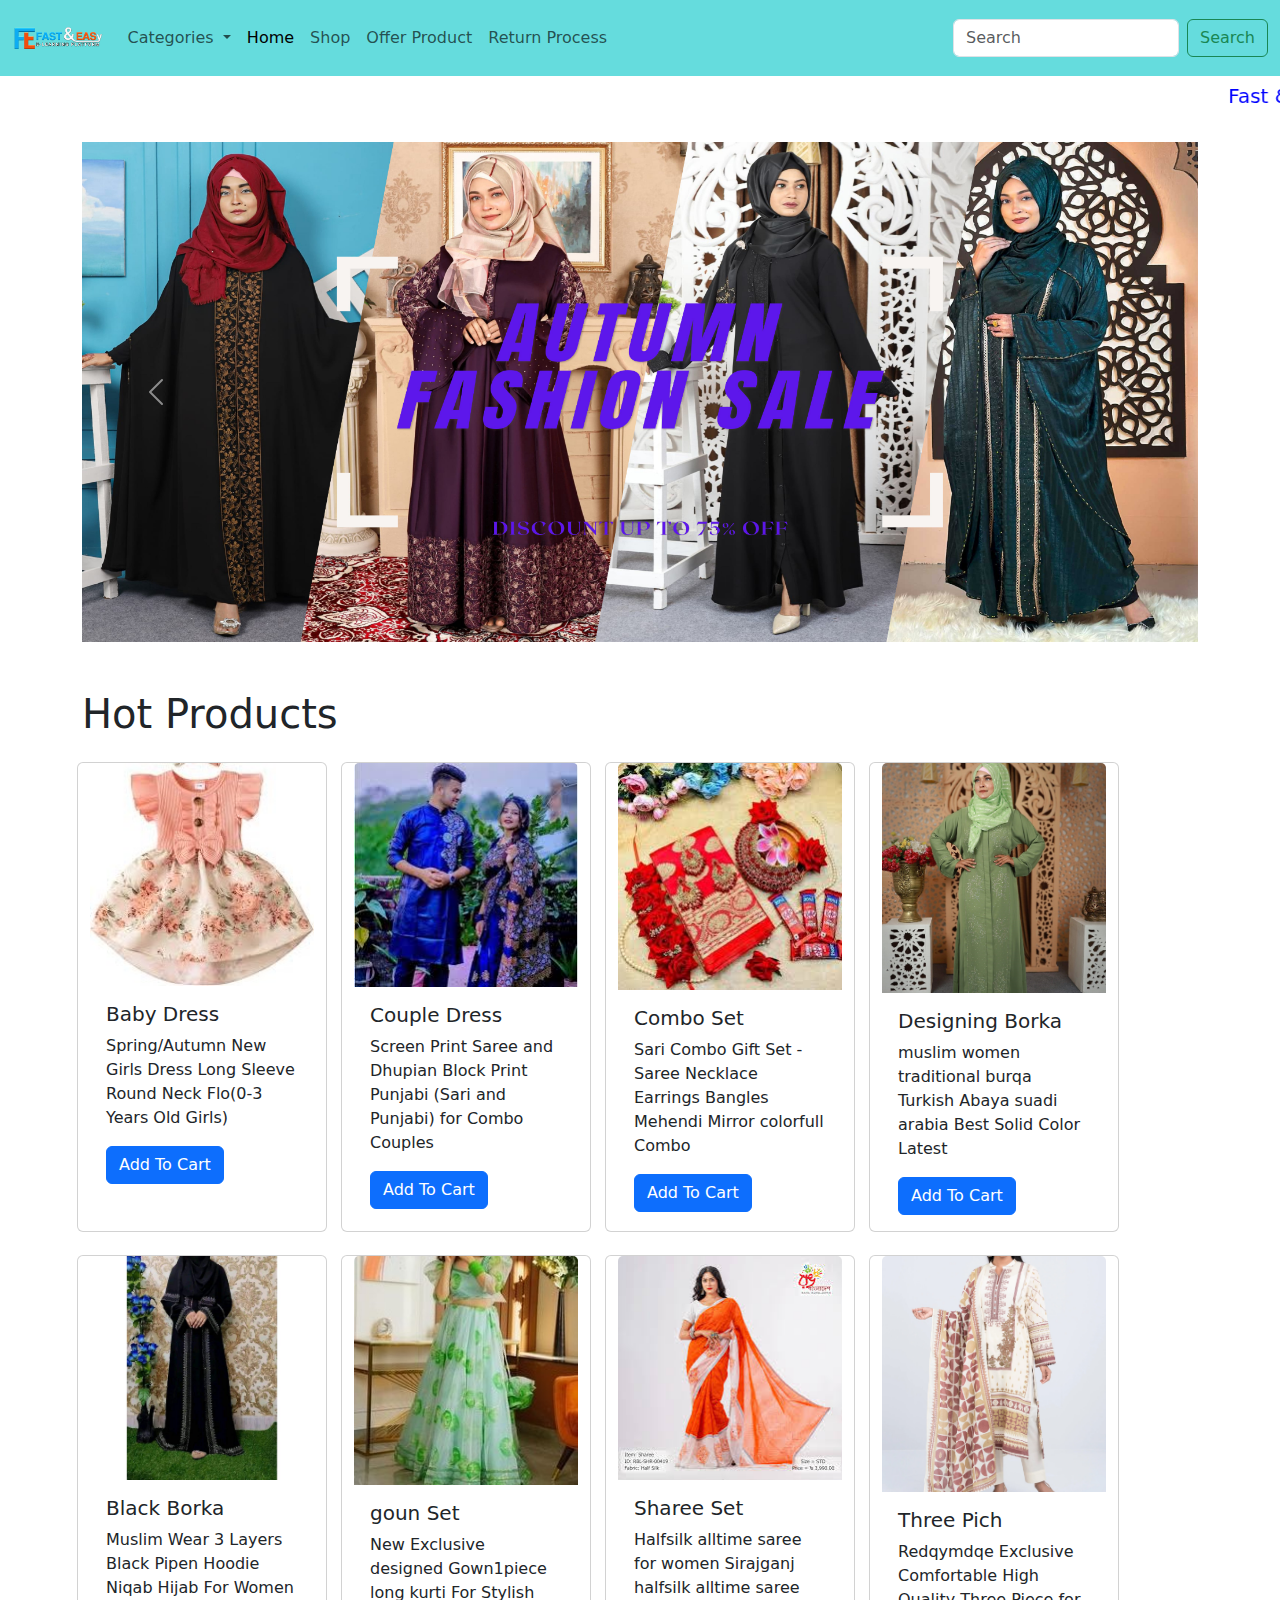
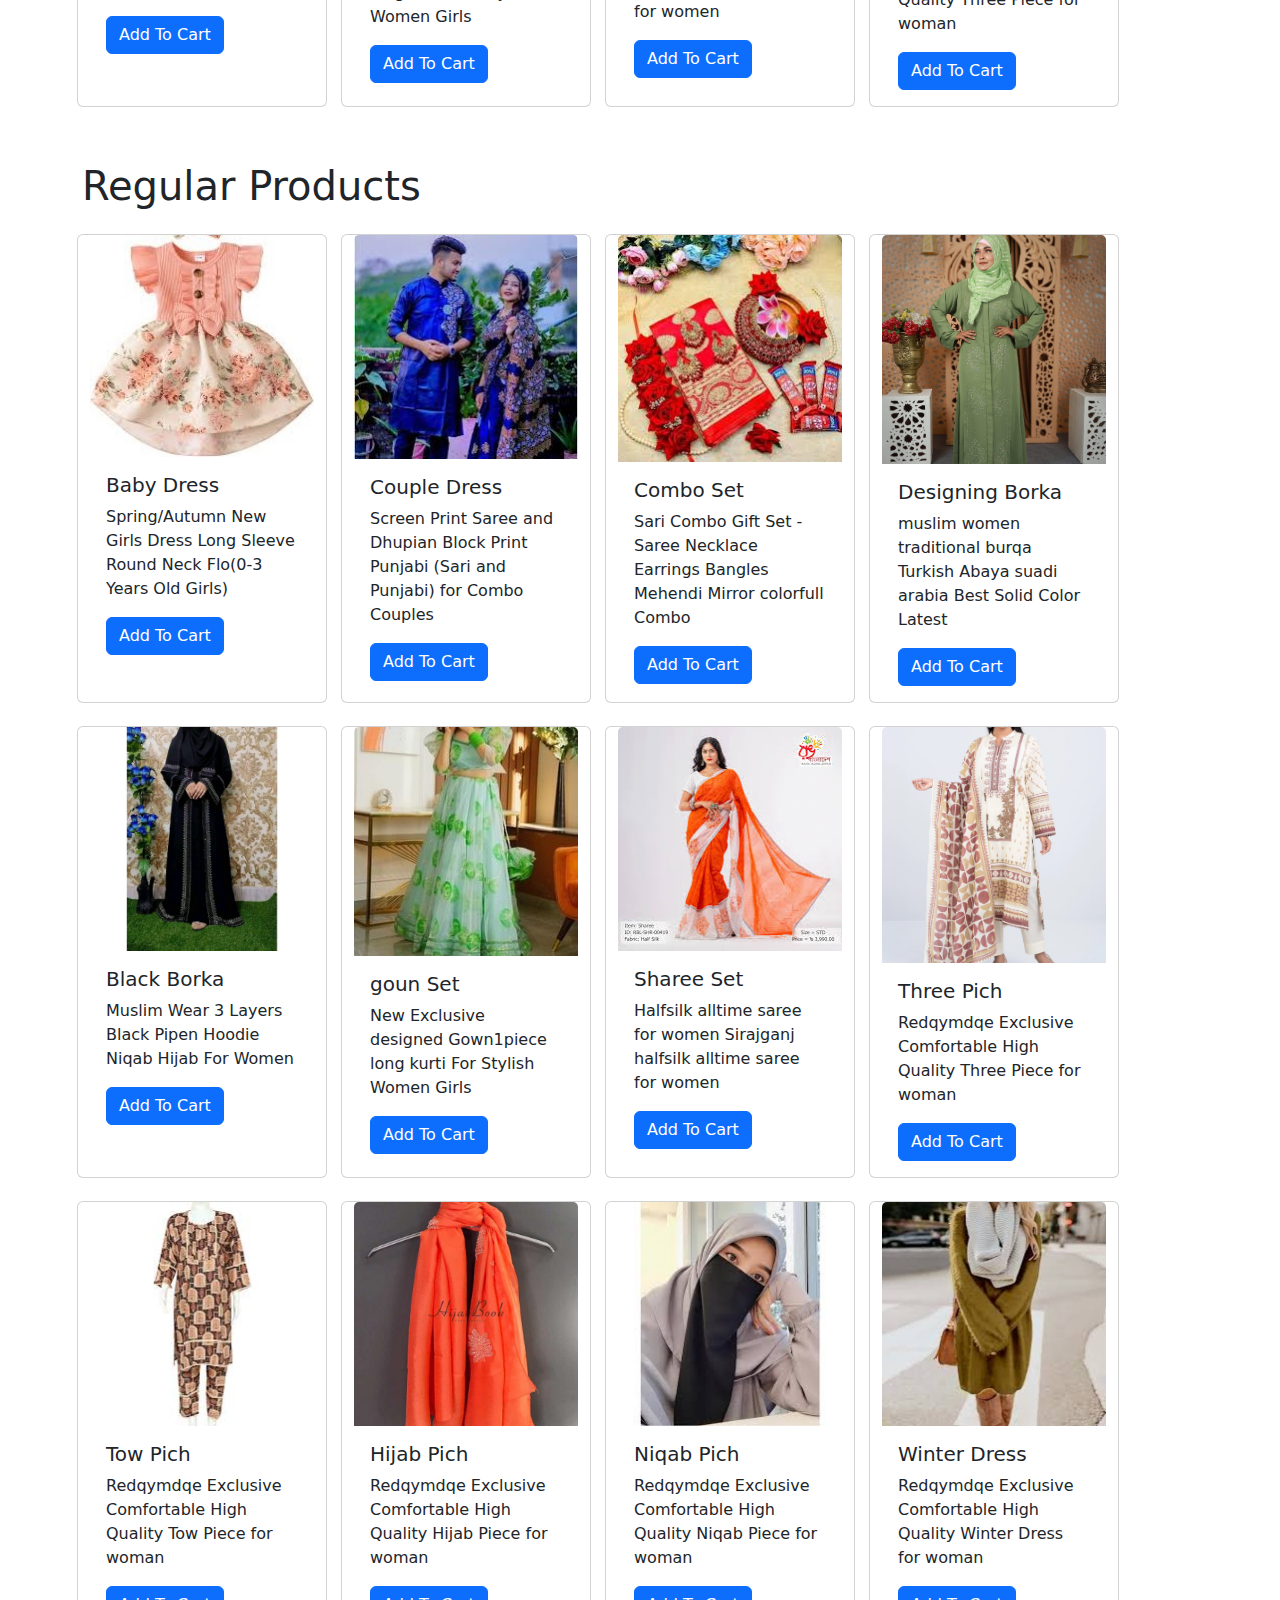
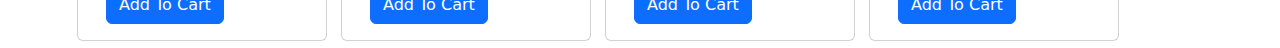
==== index.html @ 3e5b6002 "E-Learning" ====
<!DOCTYPE html>
<html lang="en">
<head>
    <meta charset="UTF-8">
    <meta name="viewport" content="width=device-width, initial-scale=1.0">
    <title>fasteasy-Shop BD</title>
    <link rel="stylesheet" href="style.css">
    <link rel="shortcut icon" href="Img/Logo.png" type="image/x-icon">
    <link href="https://cdn.jsdelivr.net/npm/bootstrap@5.3.3/dist/css/bootstrap.min.css" rel="stylesheet" integrity="sha384-QWTKZyjpPEjISv5WaRU9OFeRpok6YctnYmDr5pNlyT2bRjXh0JMhjY6hW+ALEwIH" crossorigin="anonymous">
    <link rel="stylesheet" href="https://cdnjs.cloudflare.com/ajax/libs/font-awesome/6.7.1/css/all.min.css" integrity="sha512-5Hs3dF2AEPkpNAR7UiOHba+lRSJNeM2ECkwxUIxC1Q/FLycGTbNapWXB4tP889k5T5Ju8fs4b1P5z/iB4nMfSQ==" crossorigin="anonymous" referrerpolicy="no-referrer" />
</head>
<body>
    <nav class="navbar navbar-expand-lg Custom-Bg">
        <div class="container-fluid">
          <a class="navbar-brand" href="index.html"><img src="Img/Logo.png" height="50px" alt=""></a>
          <button class="navbar-toggler" type="button" data-bs-toggle="collapse" data-bs-target="#navbarSupportedContent" aria-controls="navbarSupportedContent" aria-expanded="false" aria-label="Toggle navigation">
            <span class="navbar-toggler-icon"></span>
          </button>
          <div class="collapse navbar-collapse" id="navbarSupportedContent">
            <ul class="navbar-nav me-auto mb-2 mb-lg-0">
                <li class="nav-item dropdown">
                    <a class="nav-link dropdown-toggle" href="#" role="button" data-bs-toggle="dropdown" aria-expanded="false">
                      Categories
                    </a>
                    <ul class="dropdown-menu">
                      <li><a class="dropdown-item" href="burqa.html">Burqa</a></li>
                      <li><a class="dropdown-item" href="#">Three Pich</a></li>
                      <li><a class="dropdown-item" href="#">Goun</a></li>
                      <li><a class="dropdown-item" href="#">Tow Pich</a></li>
                      <li><a class="dropdown-item" href="#">Sharee</a></li>
                      <li><a class="dropdown-item" href="#">Baby Dress</a></li>
                      <li><a class="dropdown-item" href="#">Couple Dress</a></li>
                      <li><a class="dropdown-item" href="#">Combo Set</a></li>
                      <li><a class="dropdown-item" href="#">Lehenga</a></li>
                      <li><a class="dropdown-item" href="#">Hijab & Nikab</a></li>
                      <li><a class="dropdown-item" href="#">Winter Dress</a></li>
                      <!-- <li><hr class="dropdown-divider"></li> -->
                    </ul>
                  </li>
              <li class="nav-item">
                <a class="nav-link active" aria-current="page" href="#">Home</a>
              </li>
              <li class="nav-item">
                <a class="nav-link" href="#">Shop</a>
              </li>
              <li class="nav-item">
                <a class="nav-link" href="#">Offer Product</a>
              </li>
              <li class="nav-item">
                <a class="nav-link" href="#">Return Process</a>
              </li>
            </ul>
            <form class="d-flex" role="search">
              <input class="form-control me-2" type="search" placeholder="Search" aria-label="Search">
              <button class="btn btn-outline-success" type="submit">Search</button>
            </form>
          </div>
        </div>
      </nav>
      <marquee behavior="" direction="" style="font-size: 20px; padding-top: 5px; color: blue;">Fast & Easy E-Learning Online Shop Bd</marquee>
      <div id="carouselExampleAutoplaying" class="carousel slide container mt-4"  data-bs-ride="carousel">
        <div class="carousel-inner">
          <div class="carousel-item active">
            <img src="Img/dp-1.jpg" class="d-block w-100" height="500px" alt="...">
          </div>
          <div class="carousel-item">
            <img src="Img/dp-2.jpg" class="d-block w-100" height="500px" alt="...">
          </div>
          <div class="carousel-item">
            <img src="Img/dp-3.jpg" class="d-block w-100" height="500px" alt="...">
          </div>
          <div class="carousel-item">
            <img src="Img/dp-4.jpg" class="d-block w-100" height="500px" alt="...">
          </div>
          <div class="carousel-item">
            <img src="Img/dp-5.jpg" class="d-block w-100" height="500px" alt="...">
          </div>
        </div>
        <button class="carousel-control-prev" type="button" data-bs-target="#carouselExampleAutoplaying" data-bs-slide="prev">
          <span class="carousel-control-prev-icon" aria-hidden="true"></span>
          <span class="visually-hidden">Previous</span>
        </button>
        <button class="carousel-control-next" type="button" data-bs-target="#carouselExampleAutoplaying" data-bs-slide="next">
          <span class="carousel-control-next-icon" aria-hidden="true"></span>
          <span class="visually-hidden">Next</span>
        </button>
      </div>
      <section class="mt-5 container">
        <h1>Hot Products</h1>
      <div class="row">
      <div class="card gap mt-3" style="width: 250px;">
        <img src="Img/baby dress/1.jpg" class="card-img-top" alt="...">
        <div class="card-body">
          <h5 class="card-title">Baby Dress</h5>
          <p class="card-text">Spring/Autumn New Girls Dress Long Sleeve Round Neck Flo(0-3 Years Old Girls)
          </p>
          <a href="#" class="btn btn-primary">Add To Cart</a>
        </div>
      </div>
      <div class="card gap mt-3" style="width: 250px;">
        <img src="Img/copule dress/download (1).jfif" class="card-img-top" alt="...">
        <div class="card-body">
          <h5 class="card-title">Couple Dress</h5>
          <p class="card-text">Screen Print Saree and Dhupian Block Print Punjabi (Sari and Punjabi) for Combo Couples</p>
          <a href="#" class="btn btn-primary">Add To Cart</a>
        </div>
      </div>
      <div class="card gap mt-3" style="width: 250px;">
        <img src="Img/combo set/download (1).jfif" class="card-img-top" alt="...">
        <div class="card-body">
          <h5 class="card-title">Combo Set</h5>
          <p class="card-text">Sari Combo Gift Set - Saree Necklace Earrings Bangles Mehendi Mirror colorfull Combo</p>
          <a href="#" class="btn btn-primary">Add To Cart</a>
        </div>
      </div>
      <div class="card gap mt-3" style="width: 250px;">
        <img src="Img/coloring borka/5.jpg" class="card-img-top" alt="...">
        <div class="card-body">
          <h5 class="card-title">Designing Borka</h5>
          <p class="card-text">muslim women traditional burqa Turkish Abaya suadi arabia Best Solid Color Latest</p>
          <a href="#" class="btn btn-primary">Add To Cart</a>
        </div>
      </div>
      <div class="card gap mt-3" style="width: 250px;">
        <img src="Img/kalo borka/1.webp" class="card-img-top" alt="...">
        <div class="card-body">
          <h5 class="card-title">Black Borka</h5>
          <p class="card-text">Muslim Wear 3 Layers Black Pipen Hoodie Niqab Hijab For Women</p>
          <a href="#" class="btn btn-primary">Add To Cart</a>
        </div>
      </div>
      <div class="card gap mt-3" style="width: 250px;">
        <img src="Img/goun/1.jpg" class="card-img-top" alt="...">
        <div class="card-body">
          <h5 class="card-title">goun Set</h5>
          <p class="card-text">New Exclusive designed Gown1piece long kurti For Stylish Women Girls</p>
          <a href="#" class="btn btn-primary">Add To Cart</a>
        </div>
      </div>
      <div class="card gap mt-3" style="width: 250px;">
        <img src="Img/sari/download (1).jfif" class="card-img-top" alt="...">
        <div class="card-body">
          <h5 class="card-title">Sharee Set</h5>
          <p class="card-text">Halfsilk alltime saree for women Sirajganj halfsilk alltime saree for women</p>
          <a href="#" class="btn btn-primary">Add To Cart</a>
        </div>
      </div>
      <div class="card gap mt-3" style="width: 250px;">
        <img src="Img/tree pic/1.jpg" class="card-img-top" alt="...">
        <div class="card-body">
          <h5 class="card-title">Three Pich</h5>
          <p class="card-text">Redqymdqe Exclusive Comfortable High Quality Three Piece for woman</p>
          <a href="#" class="btn btn-primary">Add To Cart</a>
        </div>
      </div>
    </div>
  </section>
      <section class="mt-5 container">
        <h1>Regular Products</h1>
      <div class="row">
      <div class="card gap mt-3" style="width: 250px;">
        <img src="Img/baby dress/1.jpg" class="card-img-top" alt="...">
        <div class="card-body">
          <h5 class="card-title">Baby Dress</h5>
          <p class="card-text">Spring/Autumn New Girls Dress Long Sleeve Round Neck Flo(0-3 Years Old Girls)
          </p>
          <a href="#" class="btn btn-primary">Add To Cart</a>
        </div>
      </div>
      <div class="card gap mt-3" style="width: 250px;">
        <img src="Img/copule dress/download (1).jfif" class="card-img-top" alt="...">
        <div class="card-body">
          <h5 class="card-title">Couple Dress</h5>
          <p class="card-text">Screen Print Saree and Dhupian Block Print Punjabi (Sari and Punjabi) for Combo Couples</p>
          <a href="#" class="btn btn-primary">Add To Cart</a>
        </div>
      </div>
      <div class="card gap mt-3" style="width: 250px;">
        <img src="Img/combo set/download (1).jfif" class="card-img-top" alt="...">
        <div class="card-body">
          <h5 class="card-title">Combo Set</h5>
          <p class="card-text">Sari Combo Gift Set - Saree Necklace Earrings Bangles Mehendi Mirror colorfull Combo</p>
          <a href="#" class="btn btn-primary">Add To Cart</a>
        </div>
      </div>
      <div class="card gap mt-3" style="width: 250px;">
        <img src="Img/coloring borka/5.jpg" class="card-img-top" alt="...">
        <div class="card-body">
          <h5 class="card-title">Designing Borka</h5>
          <p class="card-text">muslim women traditional burqa Turkish Abaya suadi arabia Best Solid Color Latest</p>
          <a href="#" class="btn btn-primary">Add To Cart</a>
        </div>
      </div>
      <div class="card gap mt-3" style="width: 250px;">
        <img src="Img/kalo borka/1.webp" class="card-img-top" alt="...">
        <div class="card-body">
          <h5 class="card-title">Black Borka</h5>
          <p class="card-text">Muslim Wear 3 Layers Black Pipen Hoodie Niqab Hijab For Women</p>
          <a href="#" class="btn btn-primary">Add To Cart</a>
        </div>
      </div>
      <div class="card gap mt-3" style="width: 250px;">
        <img src="Img/goun/1.jpg" class="card-img-top" alt="...">
        <div class="card-body">
          <h5 class="card-title">goun Set</h5>
          <p class="card-text">New Exclusive designed Gown1piece long kurti For Stylish Women Girls</p>
          <a href="#" class="btn btn-primary">Add To Cart</a>
        </div>
      </div>
      <div class="card gap mt-3" style="width: 250px;">
        <img src="Img/sari/download (1).jfif" class="card-img-top" alt="...">
        <div class="card-body">
          <h5 class="card-title">Sharee Set</h5>
          <p class="card-text">Halfsilk alltime saree for women Sirajganj halfsilk alltime saree for women</p>
          <a href="#" class="btn btn-primary">Add To Cart</a>
        </div>
      </div>
      <div class="card gap mt-3" style="width: 250px;">
        <img src="Img/tree pic/1.jpg" class="card-img-top" alt="...">
        <div class="card-body">
          <h5 class="card-title">Three Pich</h5>
          <p class="card-text">Redqymdqe Exclusive Comfortable High Quality Three Piece for woman</p>
          <a href="#" class="btn btn-primary">Add To Cart</a>
        </div>
      </div>
      <div class="card gap mt-3" style="width: 250px;">
        <img src="Img/two pic/download (1).jfif" class="card-img-top" alt="...">
        <div class="card-body">
          <h5 class="card-title">Tow Pich</h5>
          <p class="card-text">Redqymdqe Exclusive Comfortable High Quality Tow Piece for woman</p>
          <a href="#" class="btn btn-primary">Add To Cart</a>
        </div>
      </div>
      <div class="card gap mt-3" style="width: 250px;">
        <img src="Img/hijab/129957629_3639419239452115_5658399995930152776_o-600x600.jpg" class="card-img-top" alt="...">
        <div class="card-body">
          <h5 class="card-title">Hijab Pich</h5>
          <p class="card-text">Redqymdqe Exclusive Comfortable High Quality Hijab Piece for woman</p>
          <a href="#" class="btn btn-primary">Add To Cart</a>
        </div>
      </div>
      <div class="card gap mt-3" style="width: 250px;">
        <img src="Img/niqau/images (10).jfif" class="card-img-top" alt="...">
        <div class="card-body">
          <h5 class="card-title">Niqab Pich</h5>
          <p class="card-text">Redqymdqe Exclusive Comfortable High Quality Niqab Piece for woman</p>
          <a href="#" class="btn btn-primary">Add To Cart</a>
        </div>
      </div>
      <div class="card gap mt-3" style="width: 250px;">
        <img src="Img/wintar dress/images (3).jfif" class="card-img-top" alt="...">
        <div class="card-body">
          <h5 class="card-title">Winter Dress</h5>
          <p class="card-text">Redqymdqe Exclusive Comfortable High Quality Winter Dress for woman</p>
          <a href="#" class="btn btn-primary">Add To Cart</a>
        </div>
      </div>
    </div>
  </section>
    <script src="https://cdn.jsdelivr.net/npm/bootstrap@5.3.3/dist/js/bootstrap.bundle.min.js" integrity="sha384-YvpcrYf0tY3lHB60NNkmXc5s9fDVZLESaAA55NDzOxhy9GkcIdslK1eN7N6jIeHz" crossorigin="anonymous"></script>
</body>
</html>
---- style.css ----
* {
    margin: 0;
    padding: 0;
    box-sizing: border-box;
}
.Custom-Bg {
    background-color: #65dcdd;
}
.gap {
    margin: 7px;
}
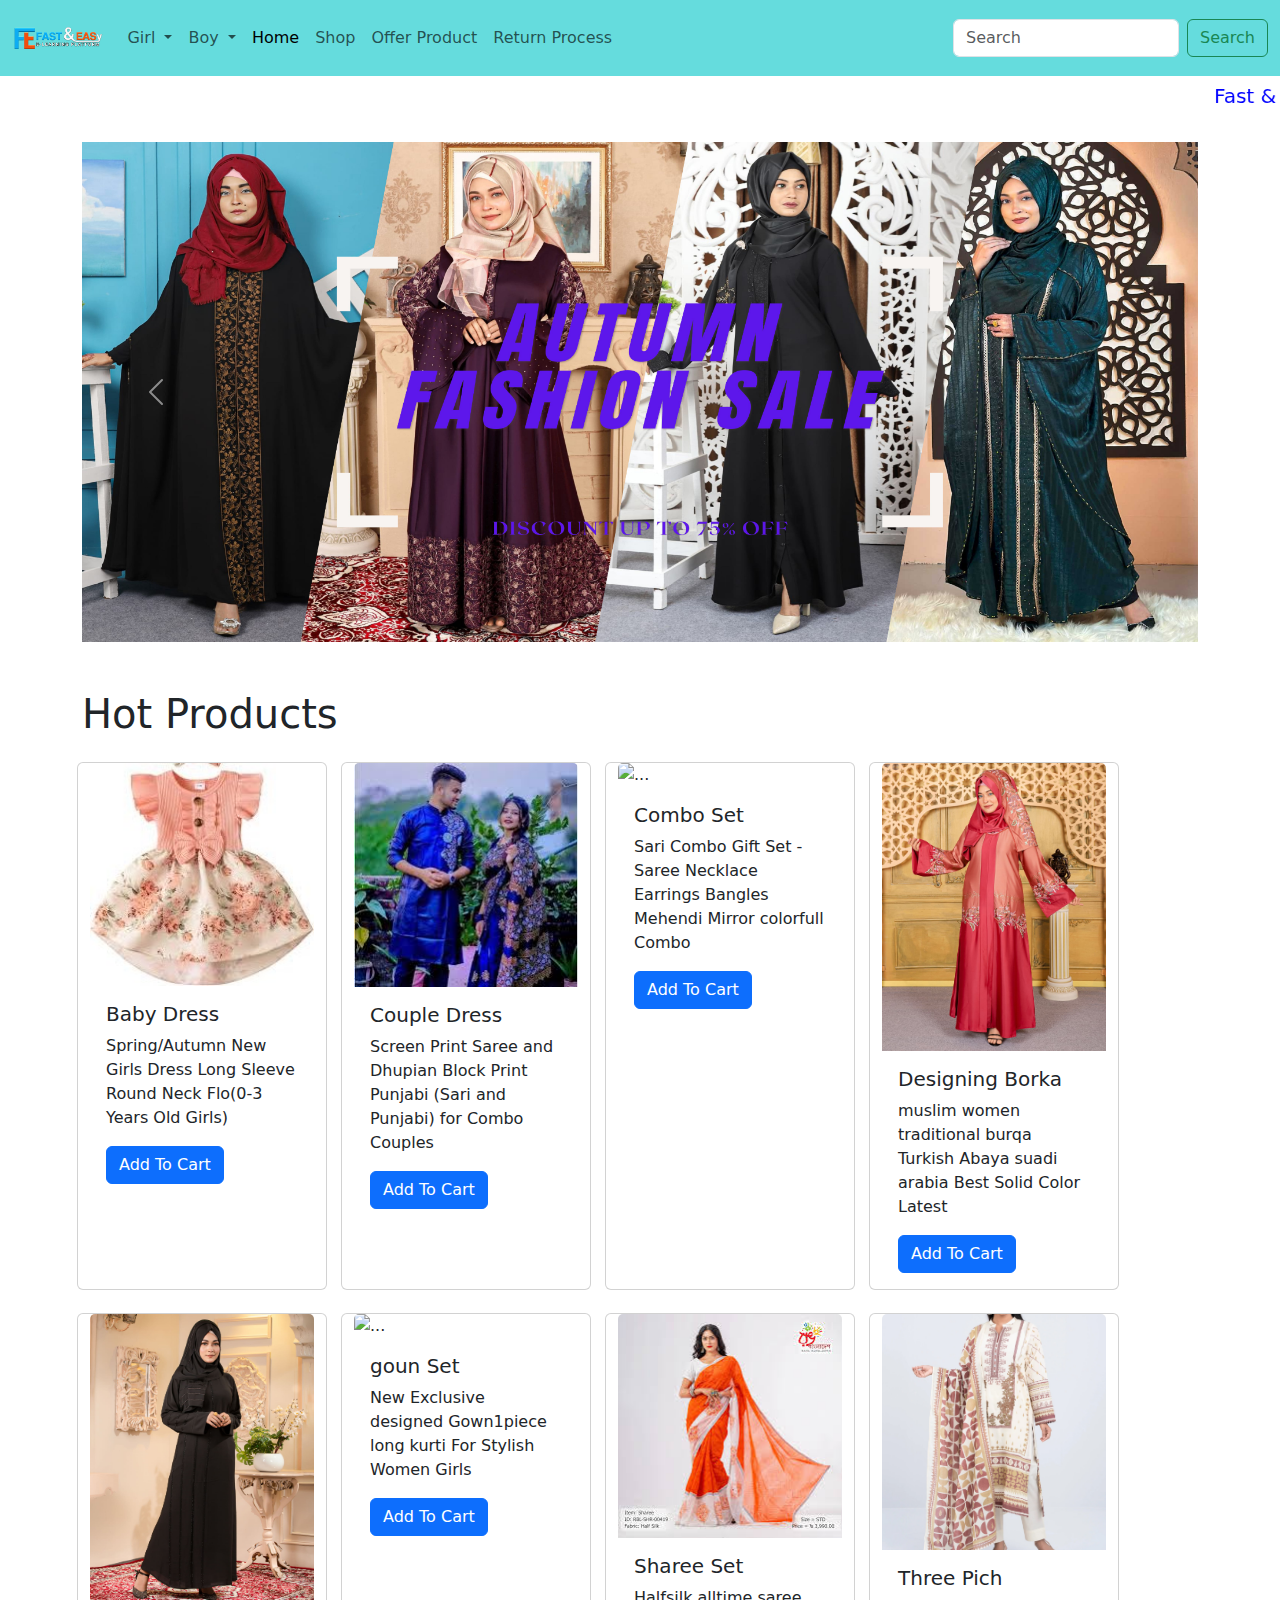
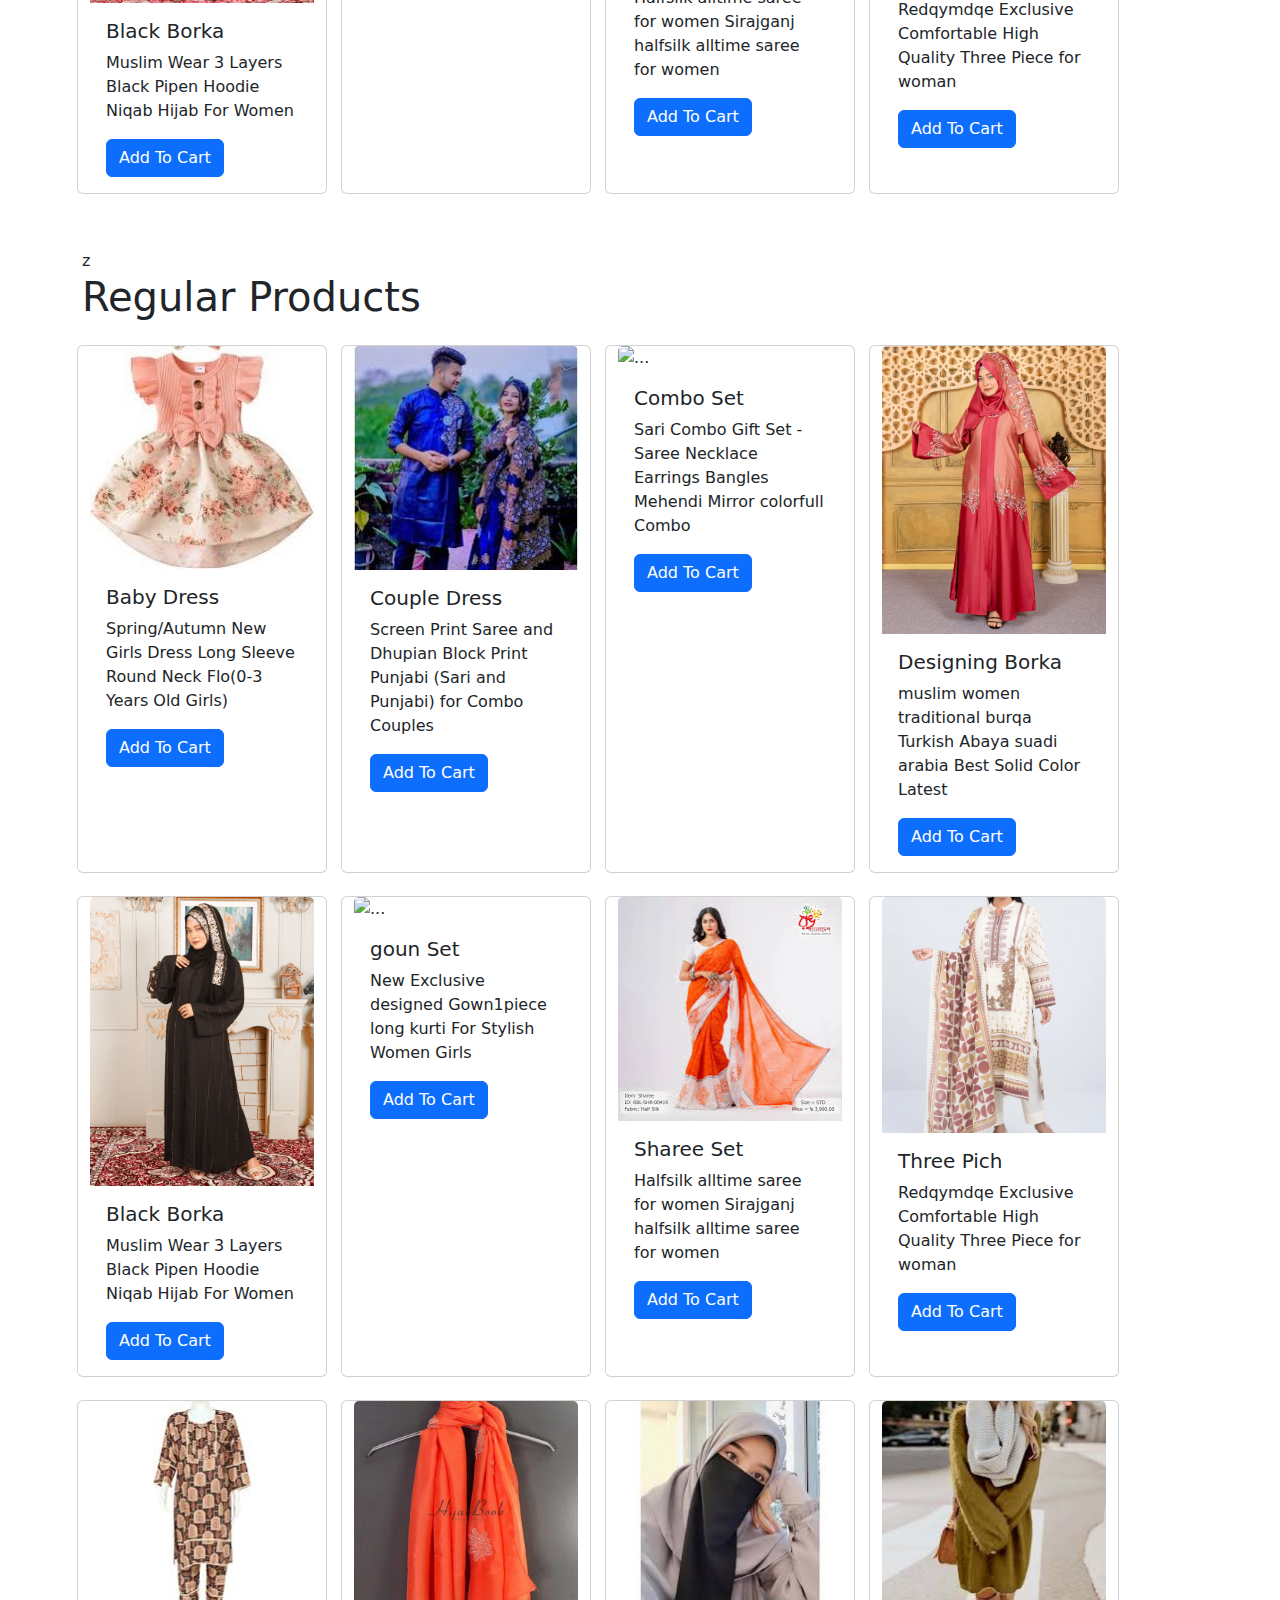
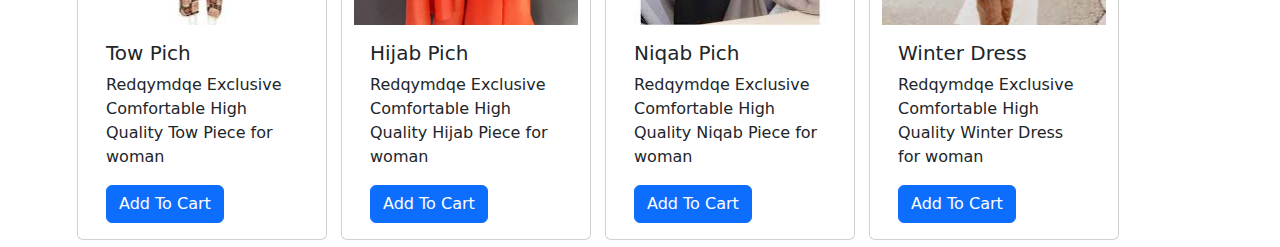
==== commit 4af873f8: "E-Commerce" ====
--- a/index.html
+++ b/index.html
@@ -20,12 +20,12 @@
             <ul class="navbar-nav me-auto mb-2 mb-lg-0">
                 <li class="nav-item dropdown">
                     <a class="nav-link dropdown-toggle" href="#" role="button" data-bs-toggle="dropdown" aria-expanded="false">
-                      Categories
+                      Girl
                     </a>
                     <ul class="dropdown-menu">
                       <li><a class="dropdown-item" href="burqa.html">Burqa</a></li>
-                      <li><a class="dropdown-item" href="#">Three Pich</a></li>
-                      <li><a class="dropdown-item" href="#">Goun</a></li>
+                      <li><a class="dropdown-item" href="three.html">Three Pich</a></li>
+                      <li><a class="dropdown-item" href="gown.html">Goun</a></li>
                       <li><a class="dropdown-item" href="#">Tow Pich</a></li>
                       <li><a class="dropdown-item" href="#">Sharee</a></li>
                       <li><a class="dropdown-item" href="#">Baby Dress</a></li>
@@ -37,6 +37,22 @@
                       <!-- <li><hr class="dropdown-divider"></li> -->
                     </ul>
                   </li>
+                <li class="nav-item dropdown">
+                    <a class="nav-link dropdown-toggle" href="#" role="button" data-bs-toggle="dropdown" aria-expanded="false">
+                      Boy
+                    </a>
+                    <ul class="dropdown-menu">
+                      <li><a class="dropdown-item" href="#">Shirt</a></li>
+                      <li><a class="dropdown-item" href="#">T-Shirt</a></li>
+                      <li><a class="dropdown-item" href="#">Pent</a></li>
+                      <li><a class="dropdown-item" href="#">Payjama & Panjabi</a></li>
+                      <li><a class="dropdown-item" href="#">Lungi</a></li>
+                      <li><a class="dropdown-item" href="#">Baby Dress</a></li>
+                      <li><a class="dropdown-item" href="#">Combo Set</a></li>
+                      <li><a class="dropdown-item" href="#">Winter Dress</a></li>
+                      <!-- <li><hr class="dropdown-divider"></li> -->
+                    </ul>
+                  </li>
               <li class="nav-item">
                 <a class="nav-link active" aria-current="page" href="#">Home</a>
               </li>
@@ -122,7 +138,7 @@
         </div>
       </div>
       <div class="card gap mt-3" style="width: 250px;">
-        <img src="Img/kalo borka/1.webp" class="card-img-top" alt="...">
+        <img src="Img/black Burqa/1.jpg" class="card-img-top" alt="...">
         <div class="card-body">
           <h5 class="card-title">Black Borka</h5>
           <p class="card-text">Muslim Wear 3 Layers Black Pipen Hoodie Niqab Hijab For Women</p>
@@ -155,7 +171,7 @@
       </div>
     </div>
   </section>
-      <section class="mt-5 container">
+      <section class="mt-5 container">          z
         <h1>Regular Products</h1>
       <div class="row">
       <div class="card gap mt-3" style="width: 250px;">
@@ -192,7 +208,7 @@
         </div>
       </div>
       <div class="card gap mt-3" style="width: 250px;">
-        <img src="Img/kalo borka/1.webp" class="card-img-top" alt="...">
+        <img src="Img/black Burqa/2.jpg" class="card-img-top" alt="...">
         <div class="card-body">
           <h5 class="card-title">Black Borka</h5>
           <p class="card-text">Muslim Wear 3 Layers Black Pipen Hoodie Niqab Hijab For Women</p>
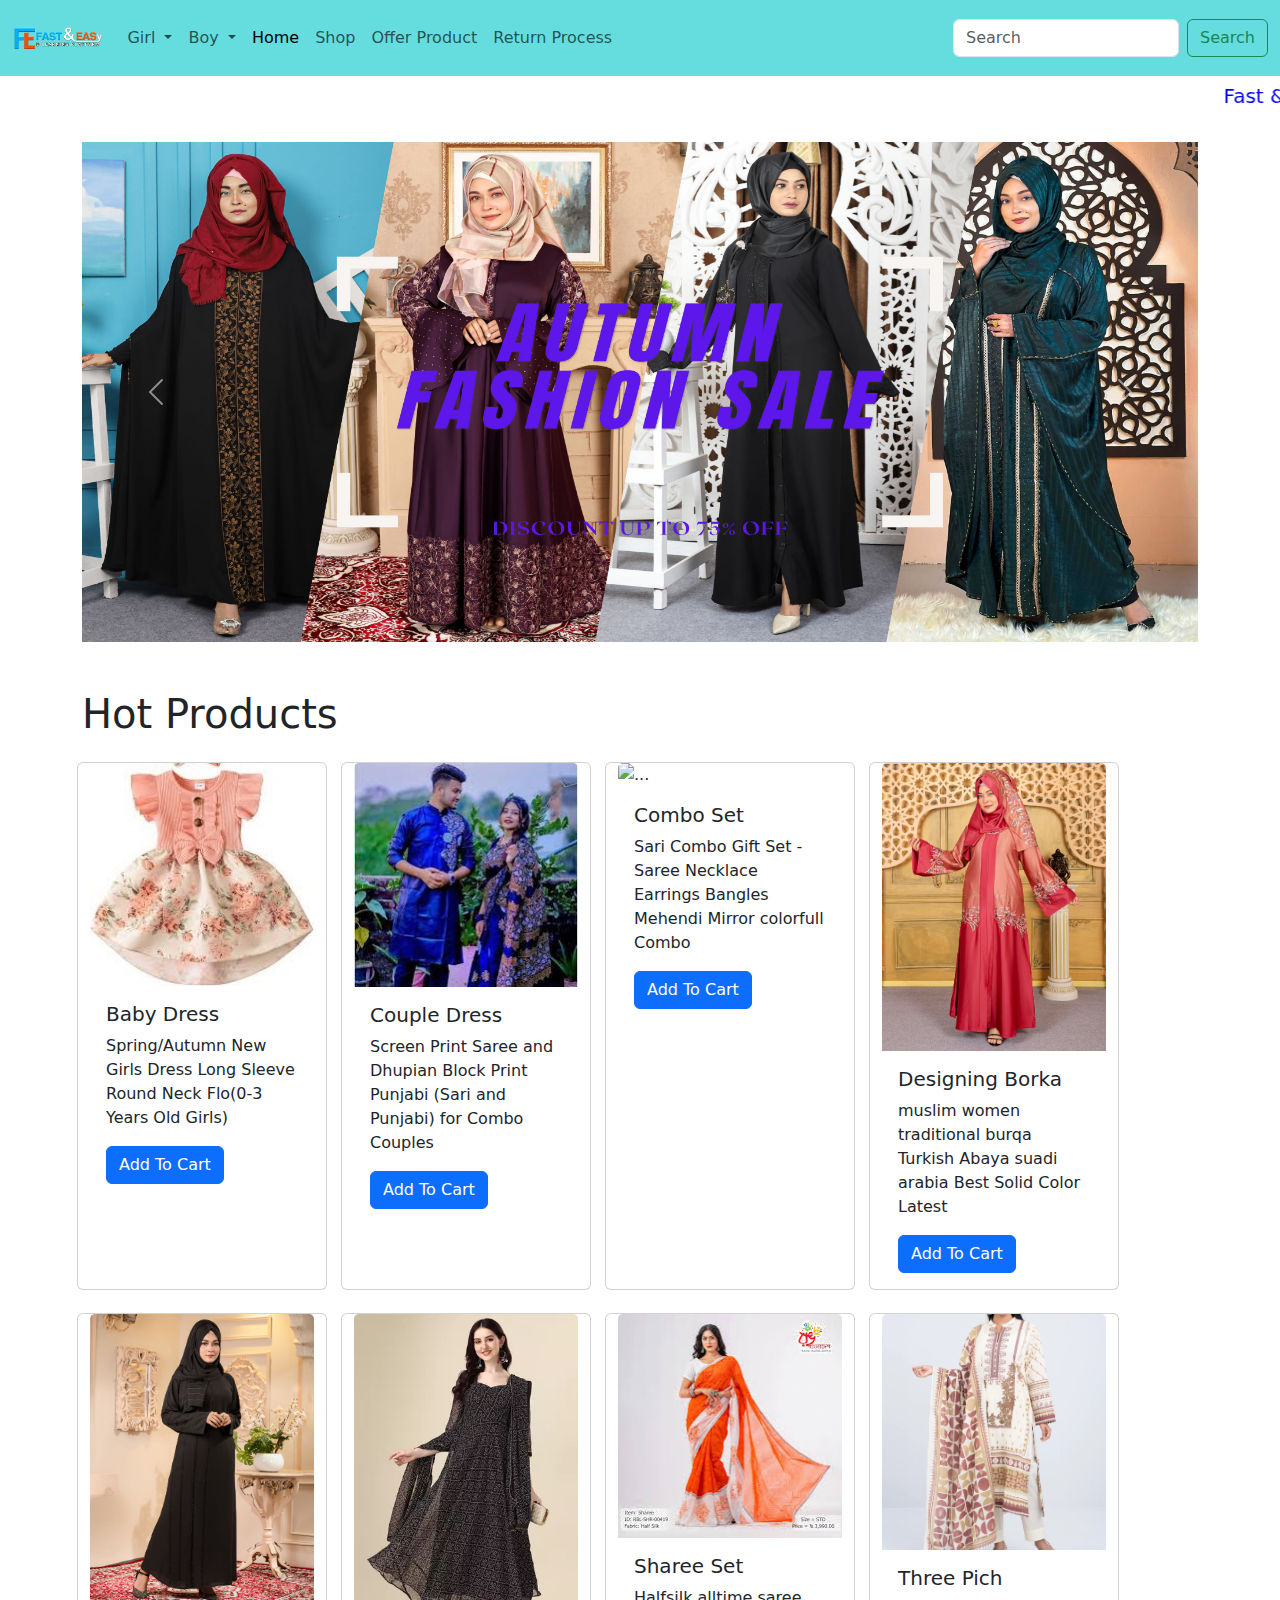
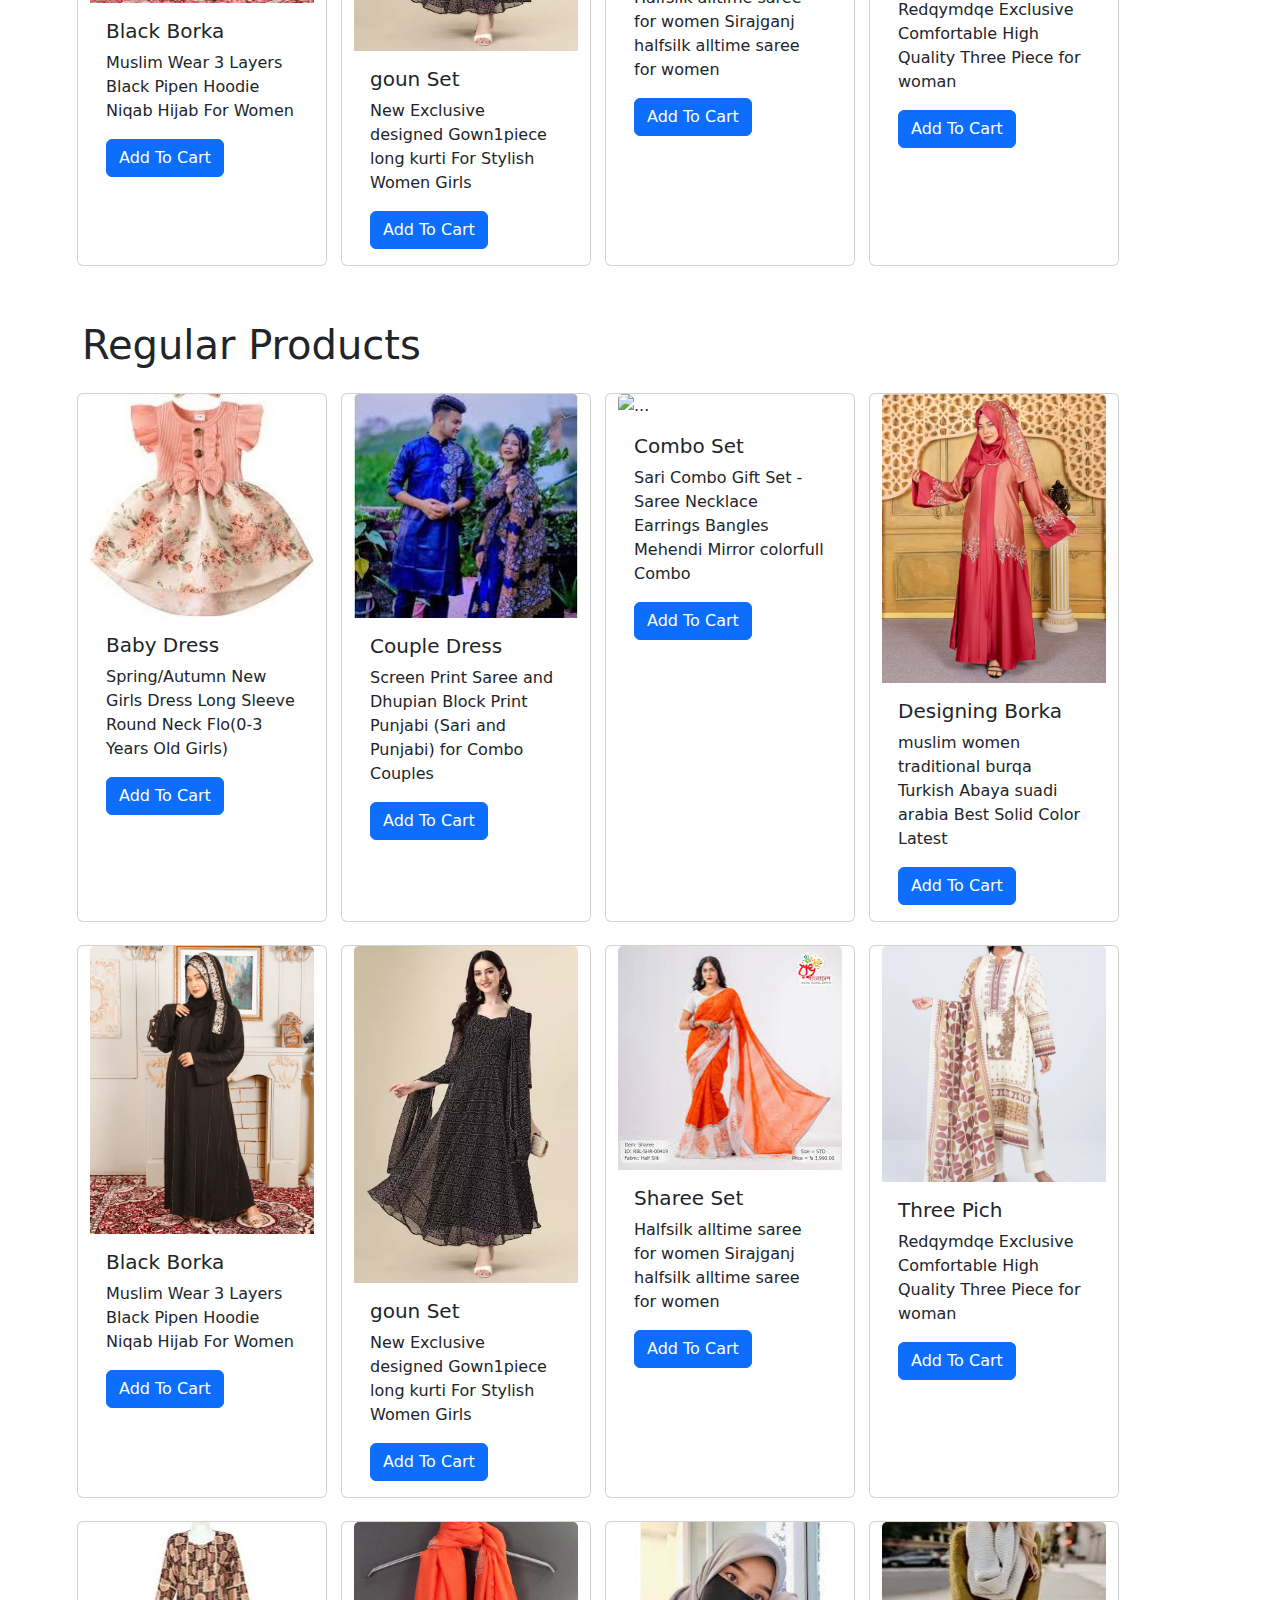
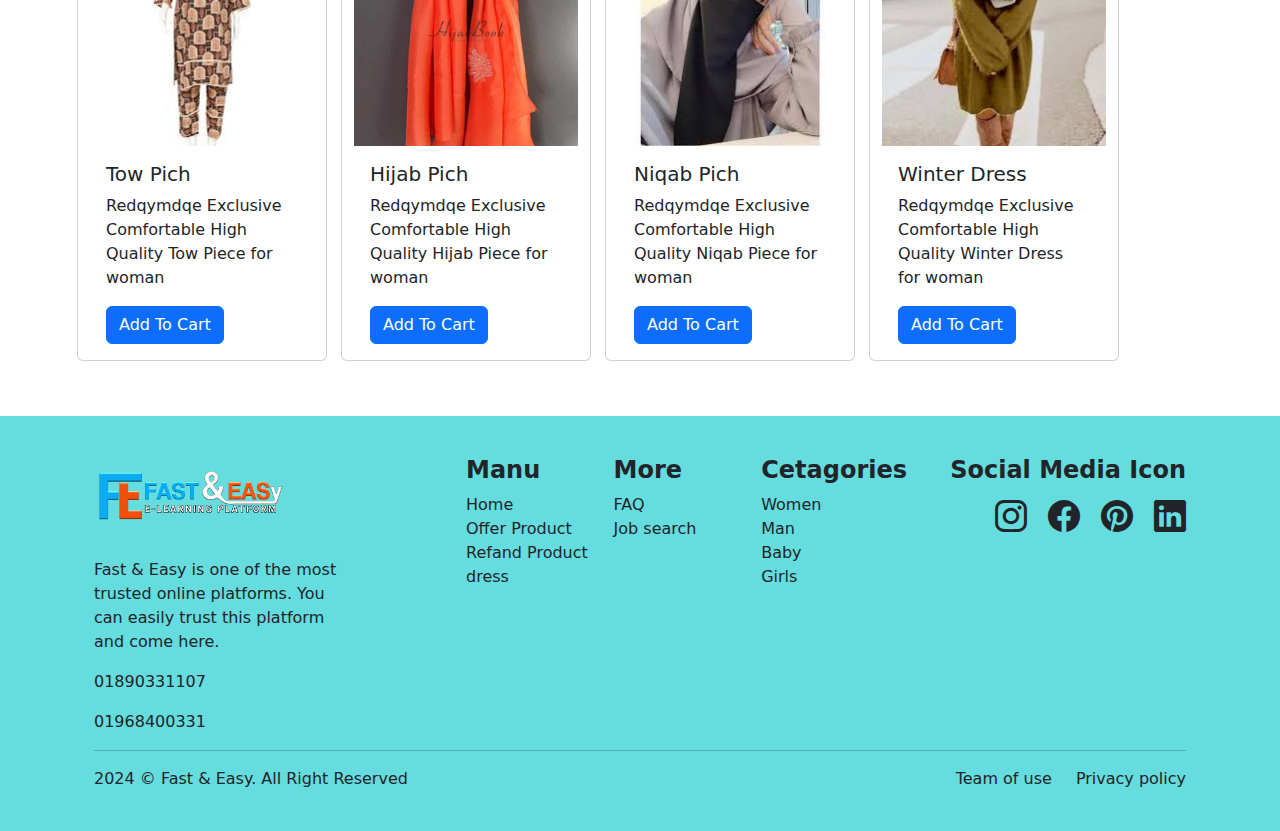
==== commit e4b282d5: "E-Commerce" ====
--- a/index.html
+++ b/index.html
@@ -8,6 +8,7 @@
     <link rel="shortcut icon" href="Img/Logo.png" type="image/x-icon">
     <link href="https://cdn.jsdelivr.net/npm/bootstrap@5.3.3/dist/css/bootstrap.min.css" rel="stylesheet" integrity="sha384-QWTKZyjpPEjISv5WaRU9OFeRpok6YctnYmDr5pNlyT2bRjXh0JMhjY6hW+ALEwIH" crossorigin="anonymous">
     <link rel="stylesheet" href="https://cdnjs.cloudflare.com/ajax/libs/font-awesome/6.7.1/css/all.min.css" integrity="sha512-5Hs3dF2AEPkpNAR7UiOHba+lRSJNeM2ECkwxUIxC1Q/FLycGTbNapWXB4tP889k5T5Ju8fs4b1P5z/iB4nMfSQ==" crossorigin="anonymous" referrerpolicy="no-referrer" />
+    <link rel="stylesheet" href="https://cdn.jsdelivr.net/npm/bootstrap-icons@1.11.3/font/bootstrap-icons.min.css">
 </head>
 <body>
     <nav class="navbar navbar-expand-lg Custom-Bg">
@@ -122,7 +123,7 @@
         </div>
       </div>
       <div class="card gap mt-3" style="width: 250px;">
-        <img src="Img/combo set/download (1).jfif" class="card-img-top" alt="...">
+        <img src="Img/combo set/1.jpg" class="card-img-top" alt="...">
         <div class="card-body">
           <h5 class="card-title">Combo Set</h5>
           <p class="card-text">Sari Combo Gift Set - Saree Necklace Earrings Bangles Mehendi Mirror colorfull Combo</p>
@@ -146,7 +147,7 @@
         </div>
       </div>
       <div class="card gap mt-3" style="width: 250px;">
-        <img src="Img/goun/1.jpg" class="card-img-top" alt="...">
+        <img src="Img/goun/1.webp" class="card-img-top" alt="...">
         <div class="card-body">
           <h5 class="card-title">goun Set</h5>
           <p class="card-text">New Exclusive designed Gown1piece long kurti For Stylish Women Girls</p>
@@ -171,7 +172,7 @@
       </div>
     </div>
   </section>
-      <section class="mt-5 container">          z
+      <section class="mt-5 container">
         <h1>Regular Products</h1>
       <div class="row">
       <div class="card gap mt-3" style="width: 250px;">
@@ -192,7 +193,7 @@
         </div>
       </div>
       <div class="card gap mt-3" style="width: 250px;">
-        <img src="Img/combo set/download (1).jfif" class="card-img-top" alt="...">
+        <img src="Img/combo set/1.jpg" class="card-img-top" alt="...">
         <div class="card-body">
           <h5 class="card-title">Combo Set</h5>
           <p class="card-text">Sari Combo Gift Set - Saree Necklace Earrings Bangles Mehendi Mirror colorfull Combo</p>
@@ -216,7 +217,7 @@
         </div>
       </div>
       <div class="card gap mt-3" style="width: 250px;">
-        <img src="Img/goun/1.jpg" class="card-img-top" alt="...">
+        <img src="Img/goun/1.webp" class="card-img-top" alt="...">
         <div class="card-body">
           <h5 class="card-title">goun Set</h5>
           <p class="card-text">New Exclusive designed Gown1piece long kurti For Stylish Women Girls</p>
@@ -273,6 +274,61 @@
       </div>
     </div>
   </section>
+  <footer class=" text-dark py-4 mt-5" style="background-color: #65DCDD">
+    <div class="container px-4">
+      <div class="row">
+        <div class="col-12 col-lg-4">
+          <a href="index.html"><img src="Img/Logo.png"height="110px" width="190px" alt=""></a>
+          <p class="font mt-2">Fast & Easy is one of the most <br> trusted online platforms. You <br> can easily trust this platform <br> and come here.</p>
+          <p class="font">01890331107</p>
+          <p class="mb-0 font">01968400331</p>
+        </div>
+        <div class="col">
+          <h4 class="pt-3 fw-bold">Manu</h4>
+          <ul class="list-unstyled font">
+            <li><a href="index.html" class="text-decoration-none text-dark">Home</a></li>
+            <li><a href="#" class="text-decoration-none text-dark">Offer Product</a></li>
+            <li><a href="#" class="text-decoration-none text-dark">Refand Product</a></li>
+            <li><a href="#" class="text-decoration-none text-dark">dress</a></li>
+          </ul>
+        </div>
+        <div class="col">
+          <h4 class="pt-3 fw-bold">More</h4>
+          <ul class="list-unstyled font">
+            <li><a href="#" class="text-decoration-none text-dark">FAQ</a></li>
+            <li><a href="#" class="text-decoration-none text-dark">Job search</a></li>
+          </ul>
+        </div>
+        <div class="col">
+          <h4 class="pt-3 fw-bold">Cetagories</h4>
+          <ul class="list-unstyled font">
+            <li><a href="Indian.html" class="text-decoration-none text-dark">Women</a></li>
+            <li><a href="tops.html" class="text-decoration-none text-dark">Man</a></li>
+            <li><a href="#" class="text-decoration-none text-dark">Baby</a></li>
+            <li><a href="#" class="text-decoration-none text-dark">Girls</a></li>
+            
+          </ul>
+        </div>
+        <div class="col-6 col-lg-3 text-lg-end">
+          <h4 class="pt-3 fw-bold">Social Media Icon</h4>
+          <div>
+            <a href="#" class="text-decoration-none text-dark"><i class="bi bi-instagram fs-2 me-3"></i></a>
+            <a href="#" class="text-decoration-none text-dark"><i class="bi bi-facebook fs-2 me-3"></i></a>
+            <a href="#" class="text-decoration-none text-dark"><i class="bi bi-pinterest fs-2 me-3"></i></a>
+            <a href="#" class="text-decoration-none text-dark"><i class="bi bi-linkedin fs-2"></i></a>
+          </div>
+        </div>
+      </div>
+      <hr>
+      <div class="d-flex justify-content-between font">
+        <p class="font">2024 © Fast & Easy. All Right Reserved</p>
+        <div class="d-flex">
+        <a href="#" class="text-decoration-none text-dark me-4">Team of use</a>
+        <a href="#" class="text-decoration-none text-dark">Privacy policy</a>
+      </div>
+      </div>
+    </div>
+</footer>
     <script src="https://cdn.jsdelivr.net/npm/bootstrap@5.3.3/dist/js/bootstrap.bundle.min.js" integrity="sha384-YvpcrYf0tY3lHB60NNkmXc5s9fDVZLESaAA55NDzOxhy9GkcIdslK1eN7N6jIeHz" crossorigin="anonymous"></script>
 </body>
 </html>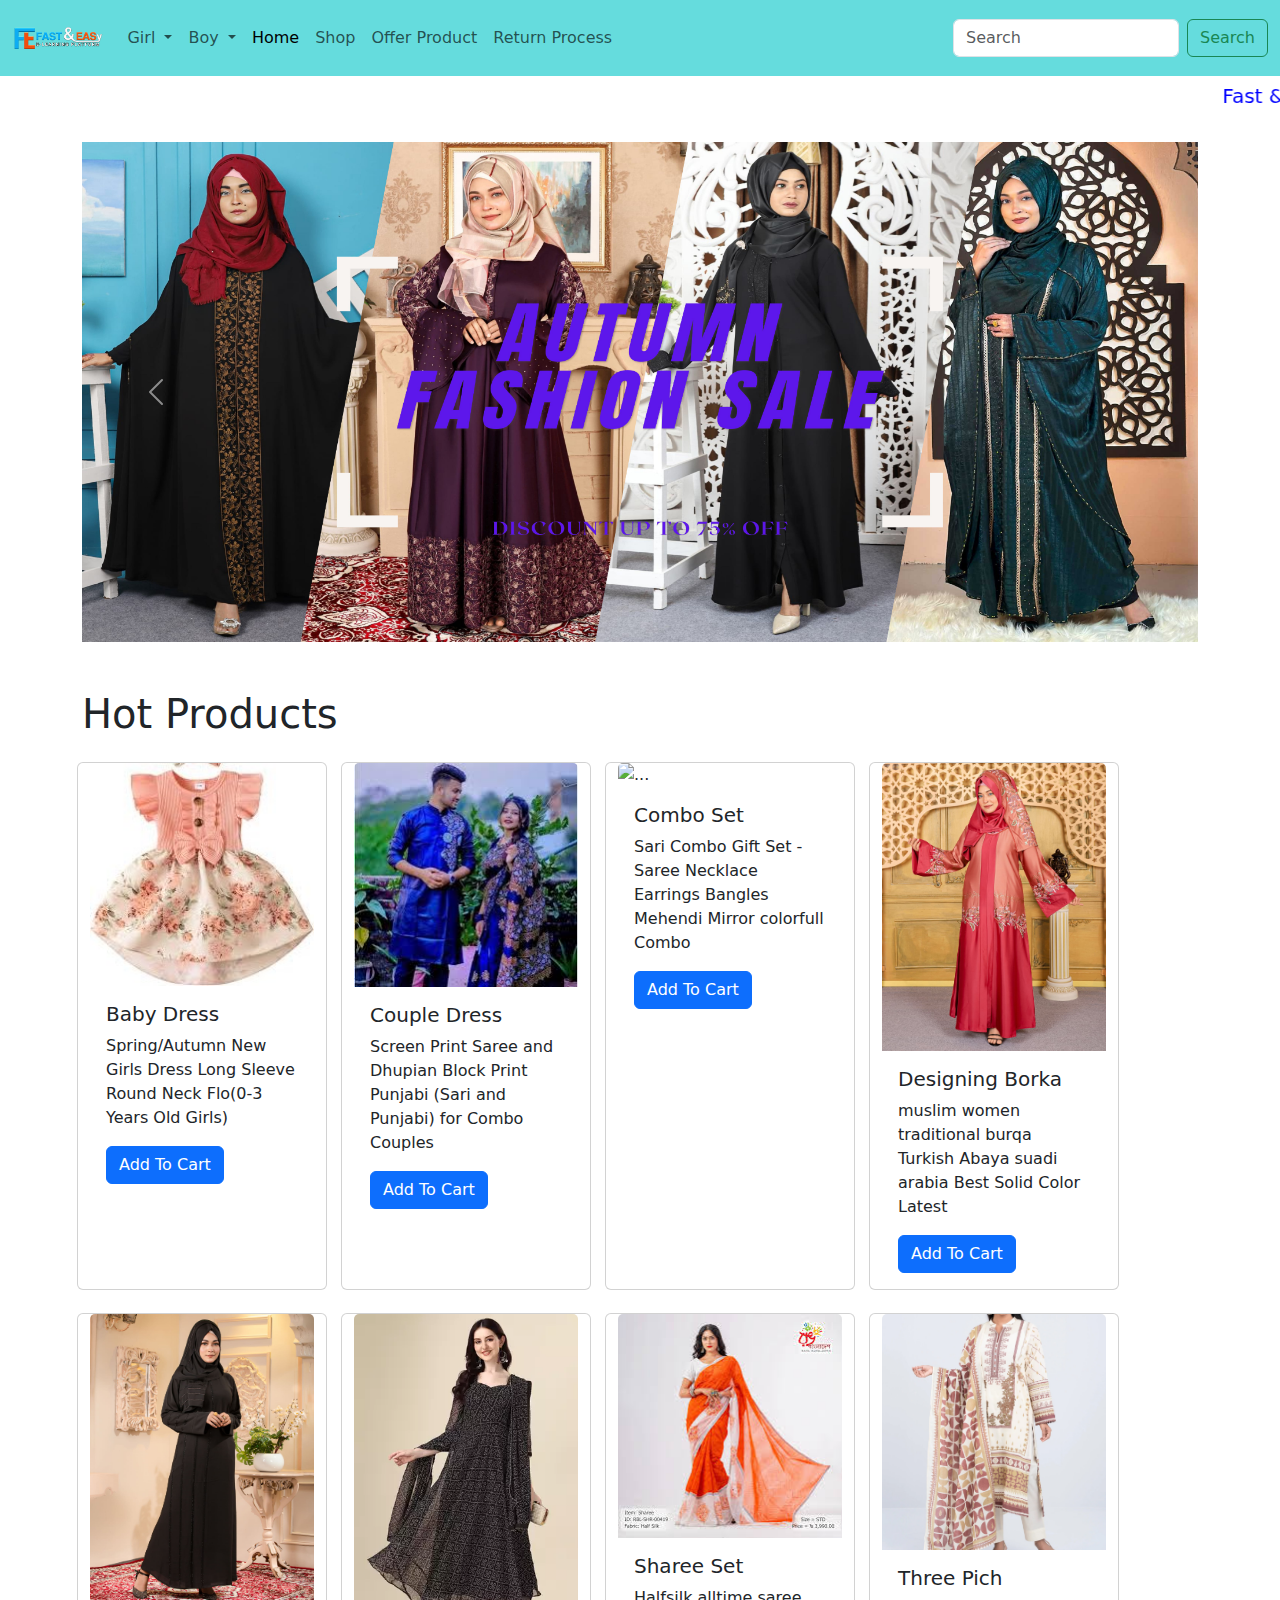
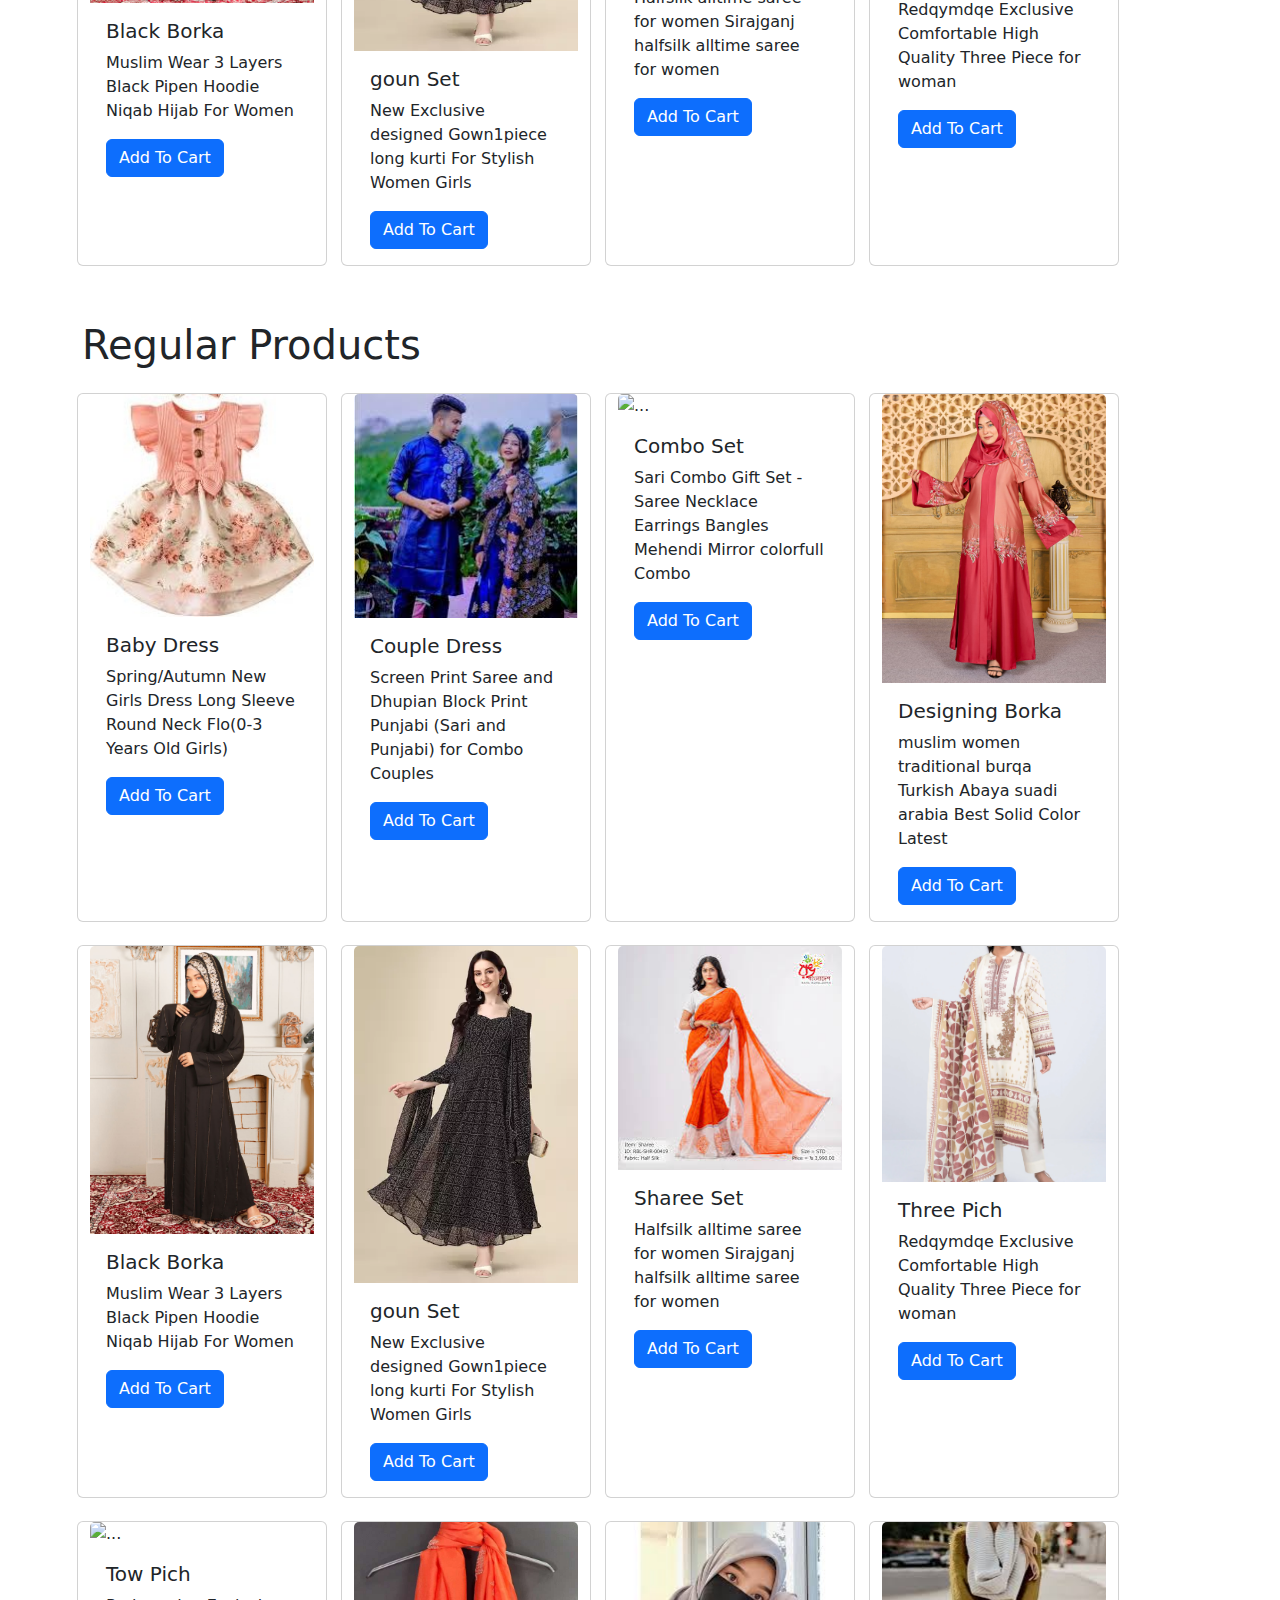
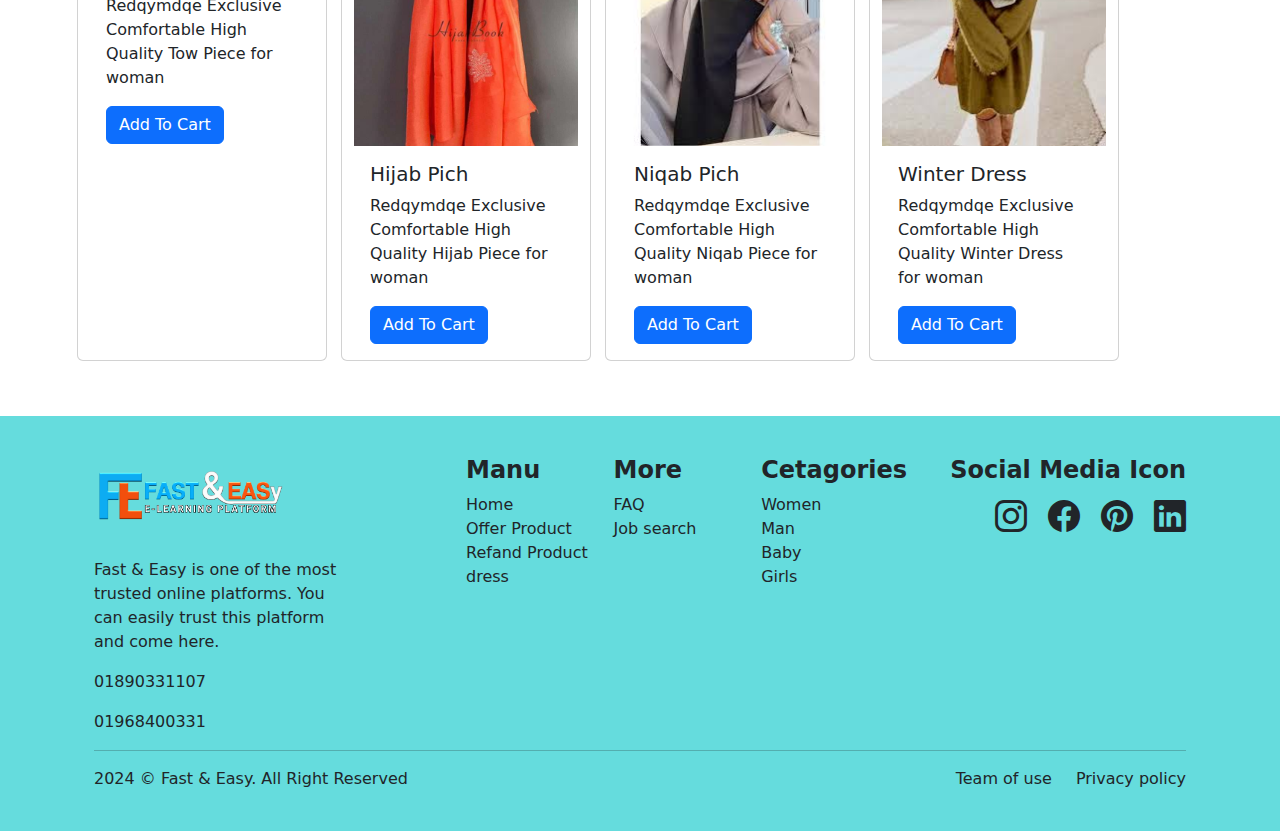
==== commit 3f246e79: "E-Commerce" ====
--- a/index.html
+++ b/index.html
@@ -27,7 +27,7 @@
                       <li><a class="dropdown-item" href="burqa.html">Burqa</a></li>
                       <li><a class="dropdown-item" href="three.html">Three Pich</a></li>
                       <li><a class="dropdown-item" href="gown.html">Goun</a></li>
-                      <li><a class="dropdown-item" href="#">Tow Pich</a></li>
+                      <li><a class="dropdown-item" href="towpiece.html">Tow Pich</a></li>
                       <li><a class="dropdown-item" href="#">Sharee</a></li>
                       <li><a class="dropdown-item" href="#">Baby Dress</a></li>
                       <li><a class="dropdown-item" href="#">Couple Dress</a></li>
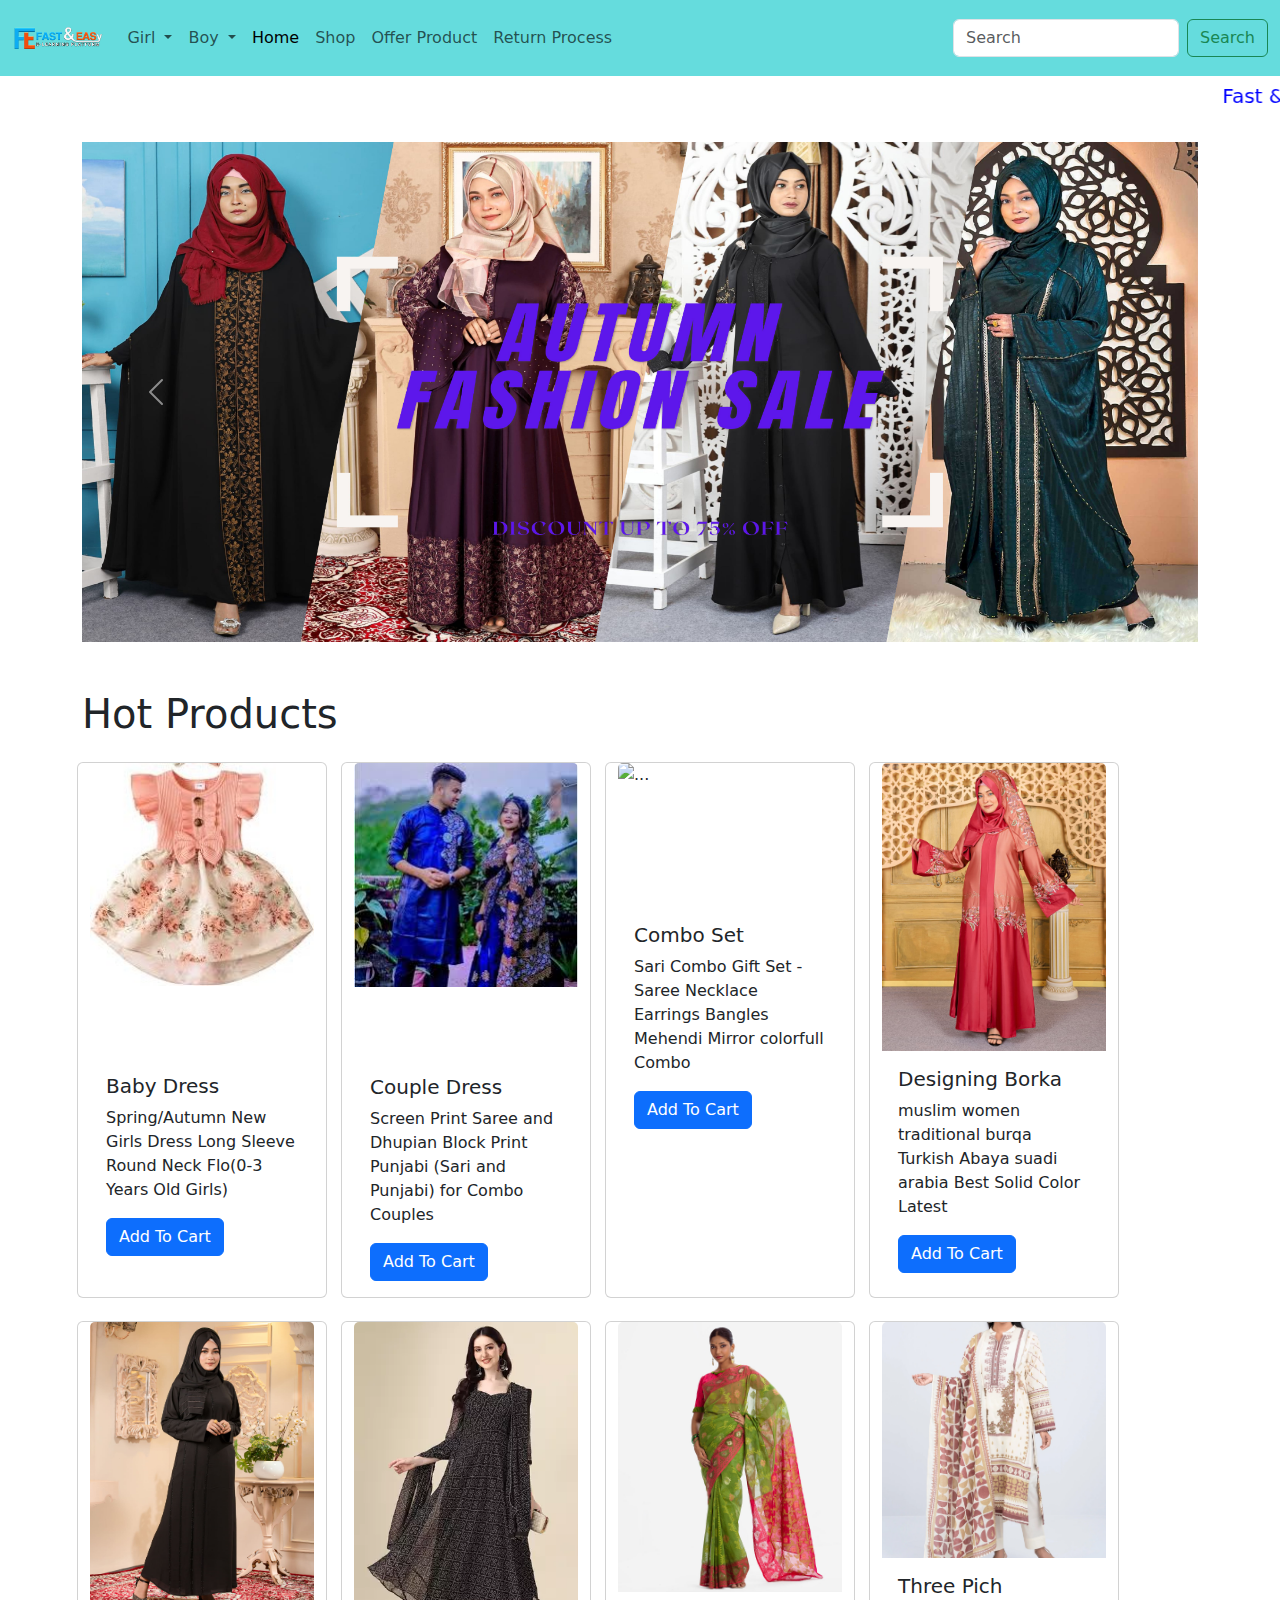
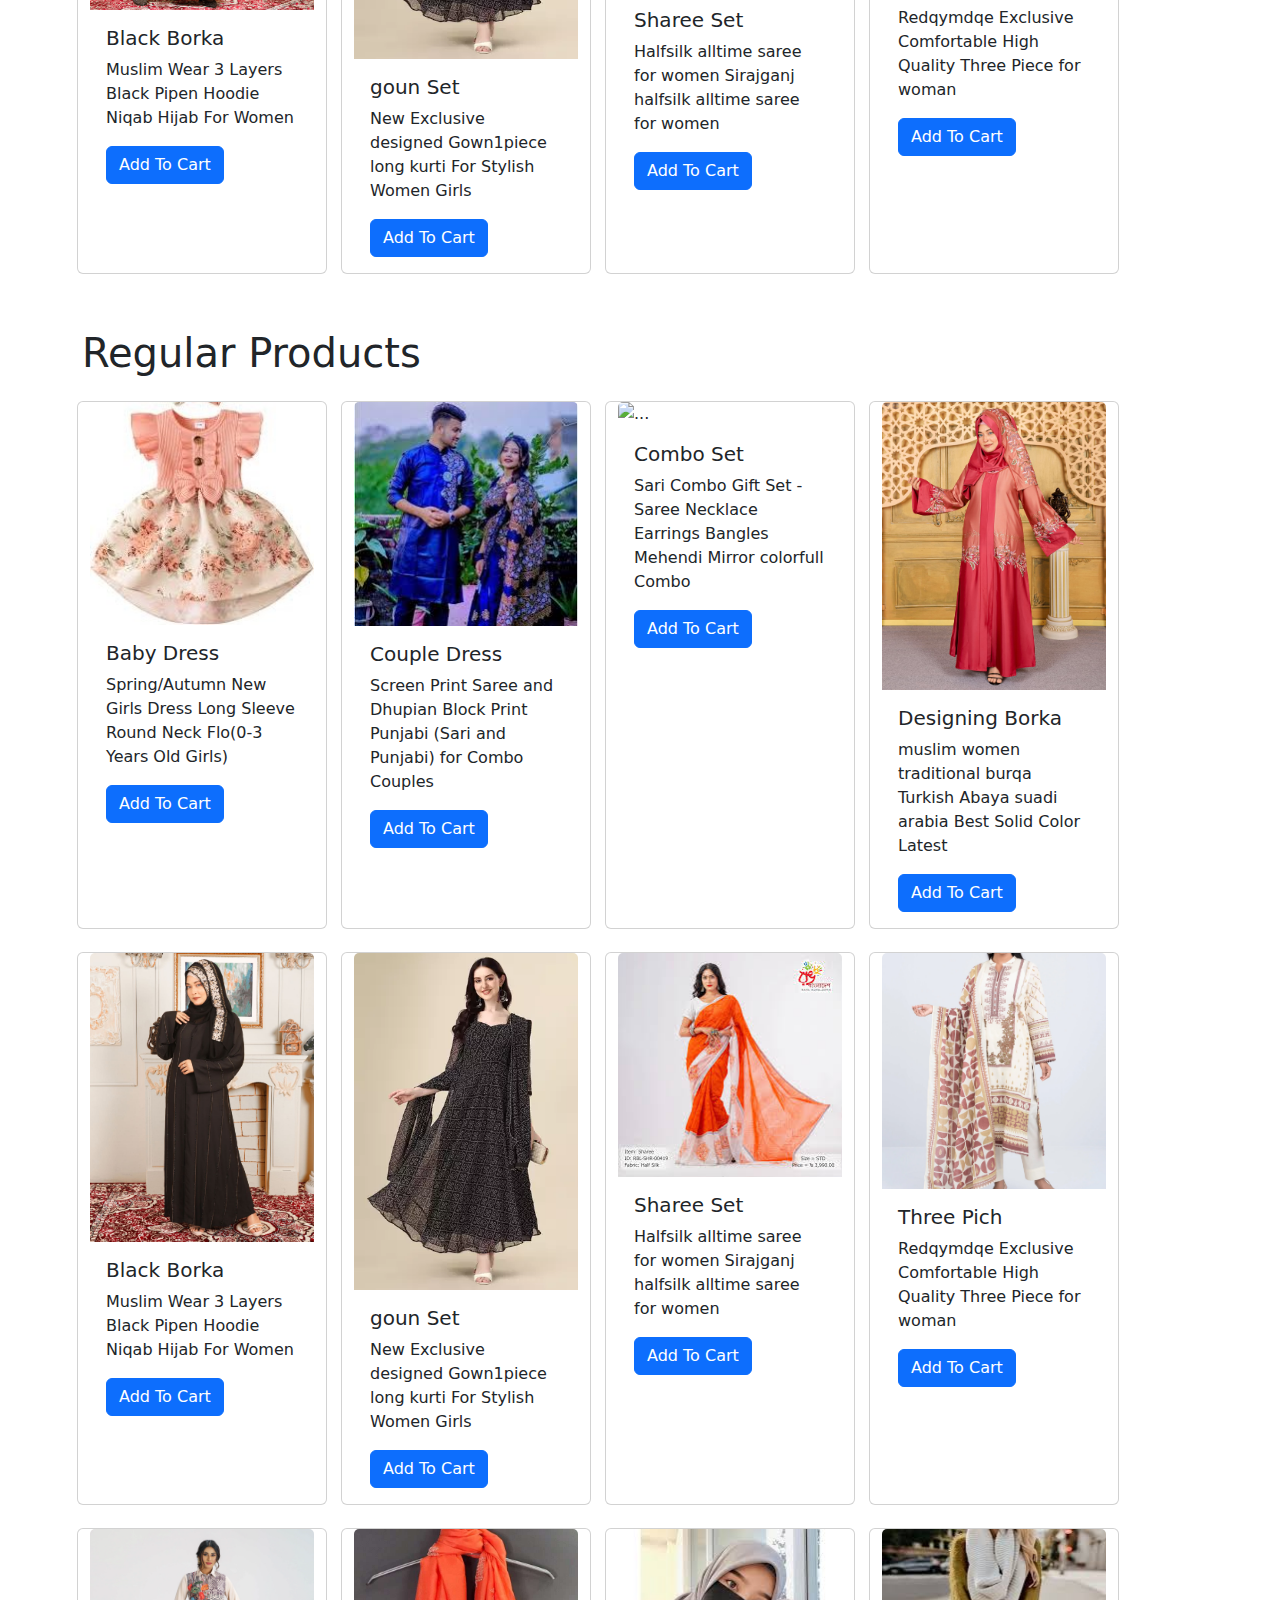
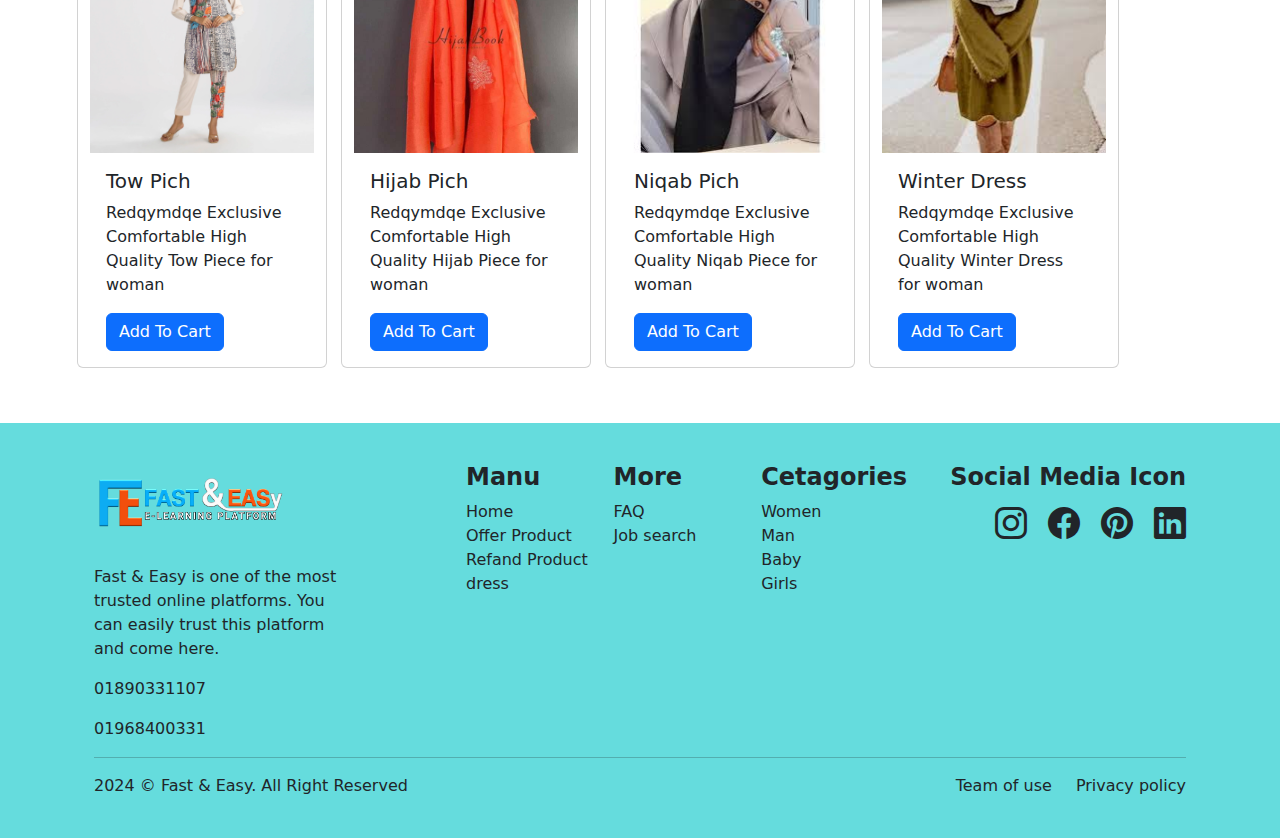
==== commit 5d8b4286: "E-Commerce" ====
--- a/index.html
+++ b/index.html
@@ -28,7 +28,7 @@
                       <li><a class="dropdown-item" href="three.html">Three Pich</a></li>
                       <li><a class="dropdown-item" href="gown.html">Goun</a></li>
                       <li><a class="dropdown-item" href="towpiece.html">Tow Pich</a></li>
-                      <li><a class="dropdown-item" href="#">Sharee</a></li>
+                      <li><a class="dropdown-item" href="sharee.html">Sharee</a></li>
                       <li><a class="dropdown-item" href="#">Baby Dress</a></li>
                       <li><a class="dropdown-item" href="#">Couple Dress</a></li>
                       <li><a class="dropdown-item" href="#">Combo Set</a></li>
@@ -106,7 +106,7 @@
         <h1>Hot Products</h1>
       <div class="row">
       <div class="card gap mt-3" style="width: 250px;">
-        <img src="Img/baby dress/1.jpg" class="card-img-top" alt="...">
+        <img src="Img/baby dress/1.jpg" class="card-img-top" alt="..."><br><br><br>
         <div class="card-body">
           <h5 class="card-title">Baby Dress</h5>
           <p class="card-text">Spring/Autumn New Girls Dress Long Sleeve Round Neck Flo(0-3 Years Old Girls)
@@ -115,7 +115,7 @@
         </div>
       </div>
       <div class="card gap mt-3" style="width: 250px;">
-        <img src="Img/copule dress/download (1).jfif" class="card-img-top" alt="...">
+        <img src="Img/copule dress/download (1).jfif" class="card-img-top" alt="..."><br><br><br>
         <div class="card-body">
           <h5 class="card-title">Couple Dress</h5>
           <p class="card-text">Screen Print Saree and Dhupian Block Print Punjabi (Sari and Punjabi) for Combo Couples</p>
@@ -123,7 +123,7 @@
         </div>
       </div>
       <div class="card gap mt-3" style="width: 250px;">
-        <img src="Img/combo set/1.jpg" class="card-img-top" alt="...">
+        <img src="Img/combo set/1.jpg" class="card-img-top" alt="..."><br><br><br><br><br>
         <div class="card-body">
           <h5 class="card-title">Combo Set</h5>
           <p class="card-text">Sari Combo Gift Set - Saree Necklace Earrings Bangles Mehendi Mirror colorfull Combo</p>
@@ -155,7 +155,7 @@
         </div>
       </div>
       <div class="card gap mt-3" style="width: 250px;">
-        <img src="Img/sari/download (1).jfif" class="card-img-top" alt="...">
+        <img src="Img/Sharee/1.jpg" class="card-img-top" alt="...">
         <div class="card-body">
           <h5 class="card-title">Sharee Set</h5>
           <p class="card-text">Halfsilk alltime saree for women Sirajganj halfsilk alltime saree for women</p>
@@ -241,7 +241,7 @@
         </div>
       </div>
       <div class="card gap mt-3" style="width: 250px;">
-        <img src="Img/two pic/download (1).jfif" class="card-img-top" alt="...">
+        <img src="Img/two pic/1.webp" class="card-img-top" alt="...">
         <div class="card-body">
           <h5 class="card-title">Tow Pich</h5>
           <p class="card-text">Redqymdqe Exclusive Comfortable High Quality Tow Piece for woman</p>
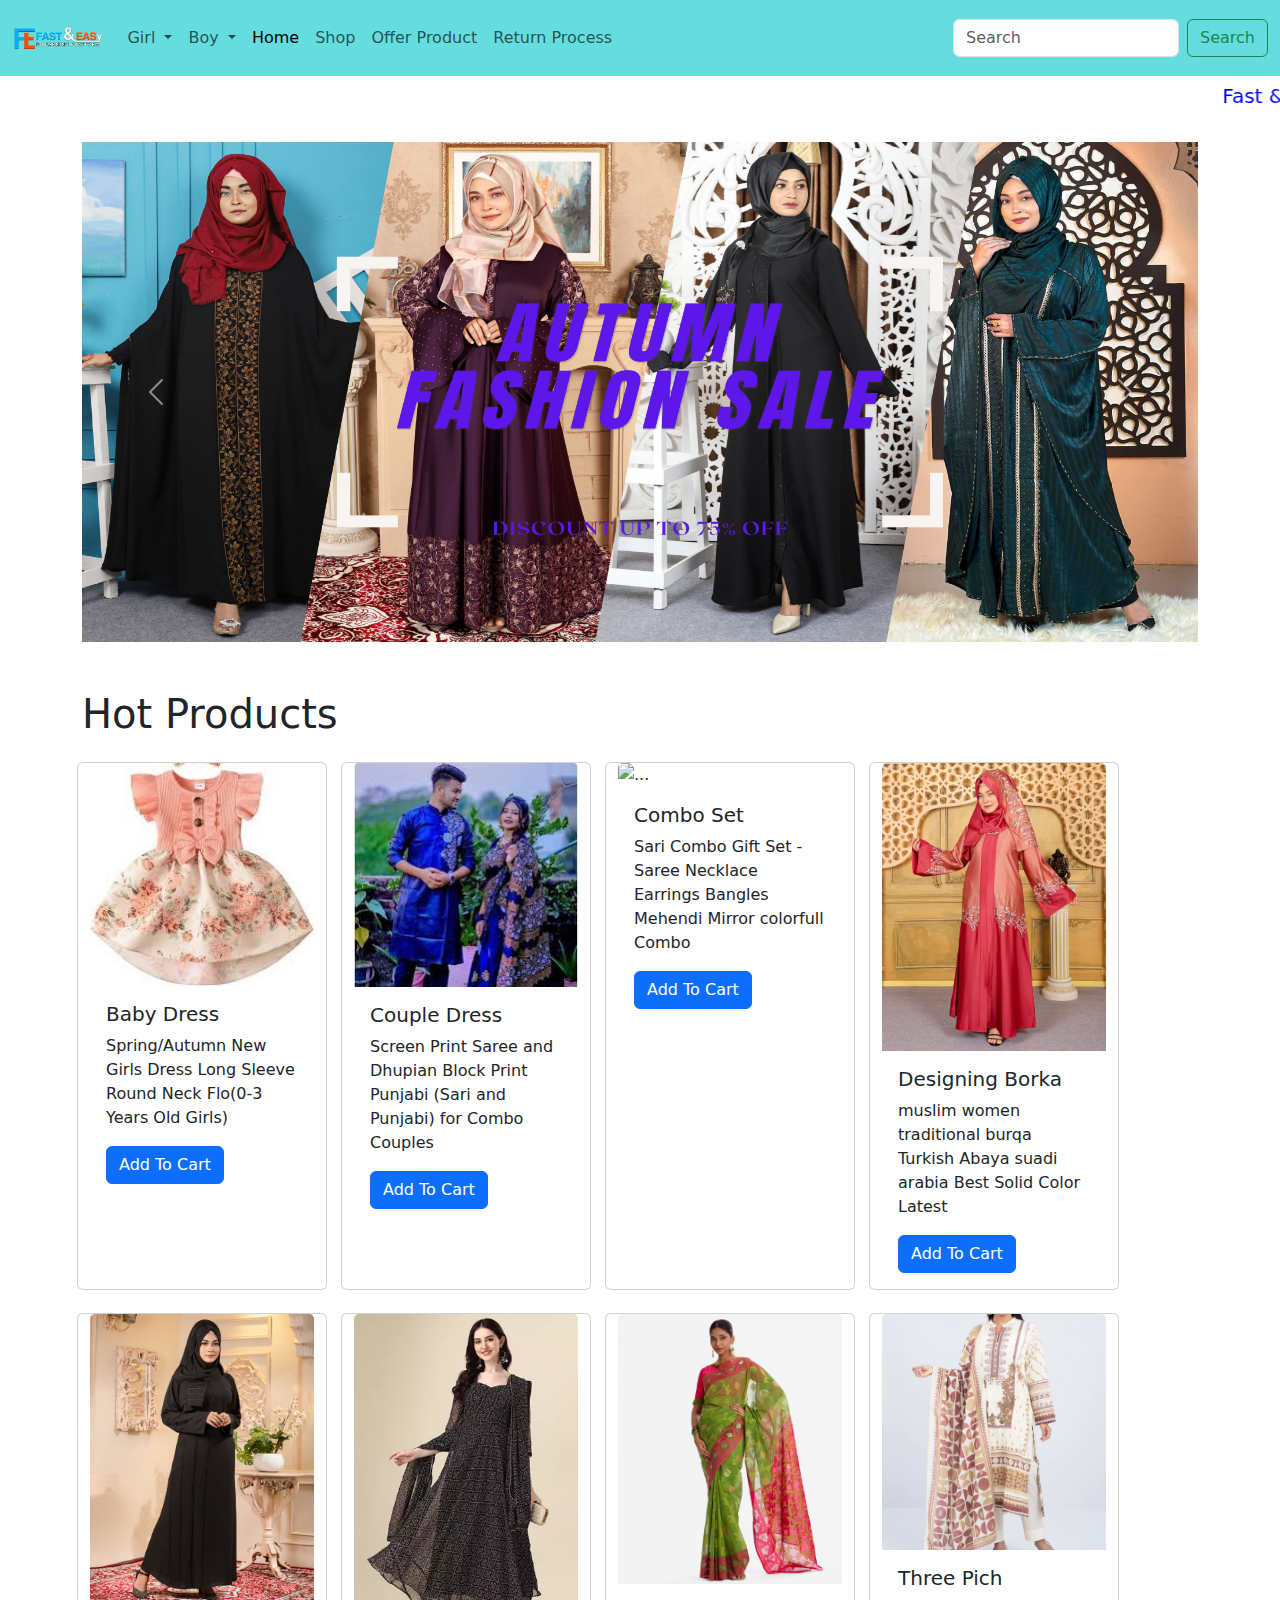
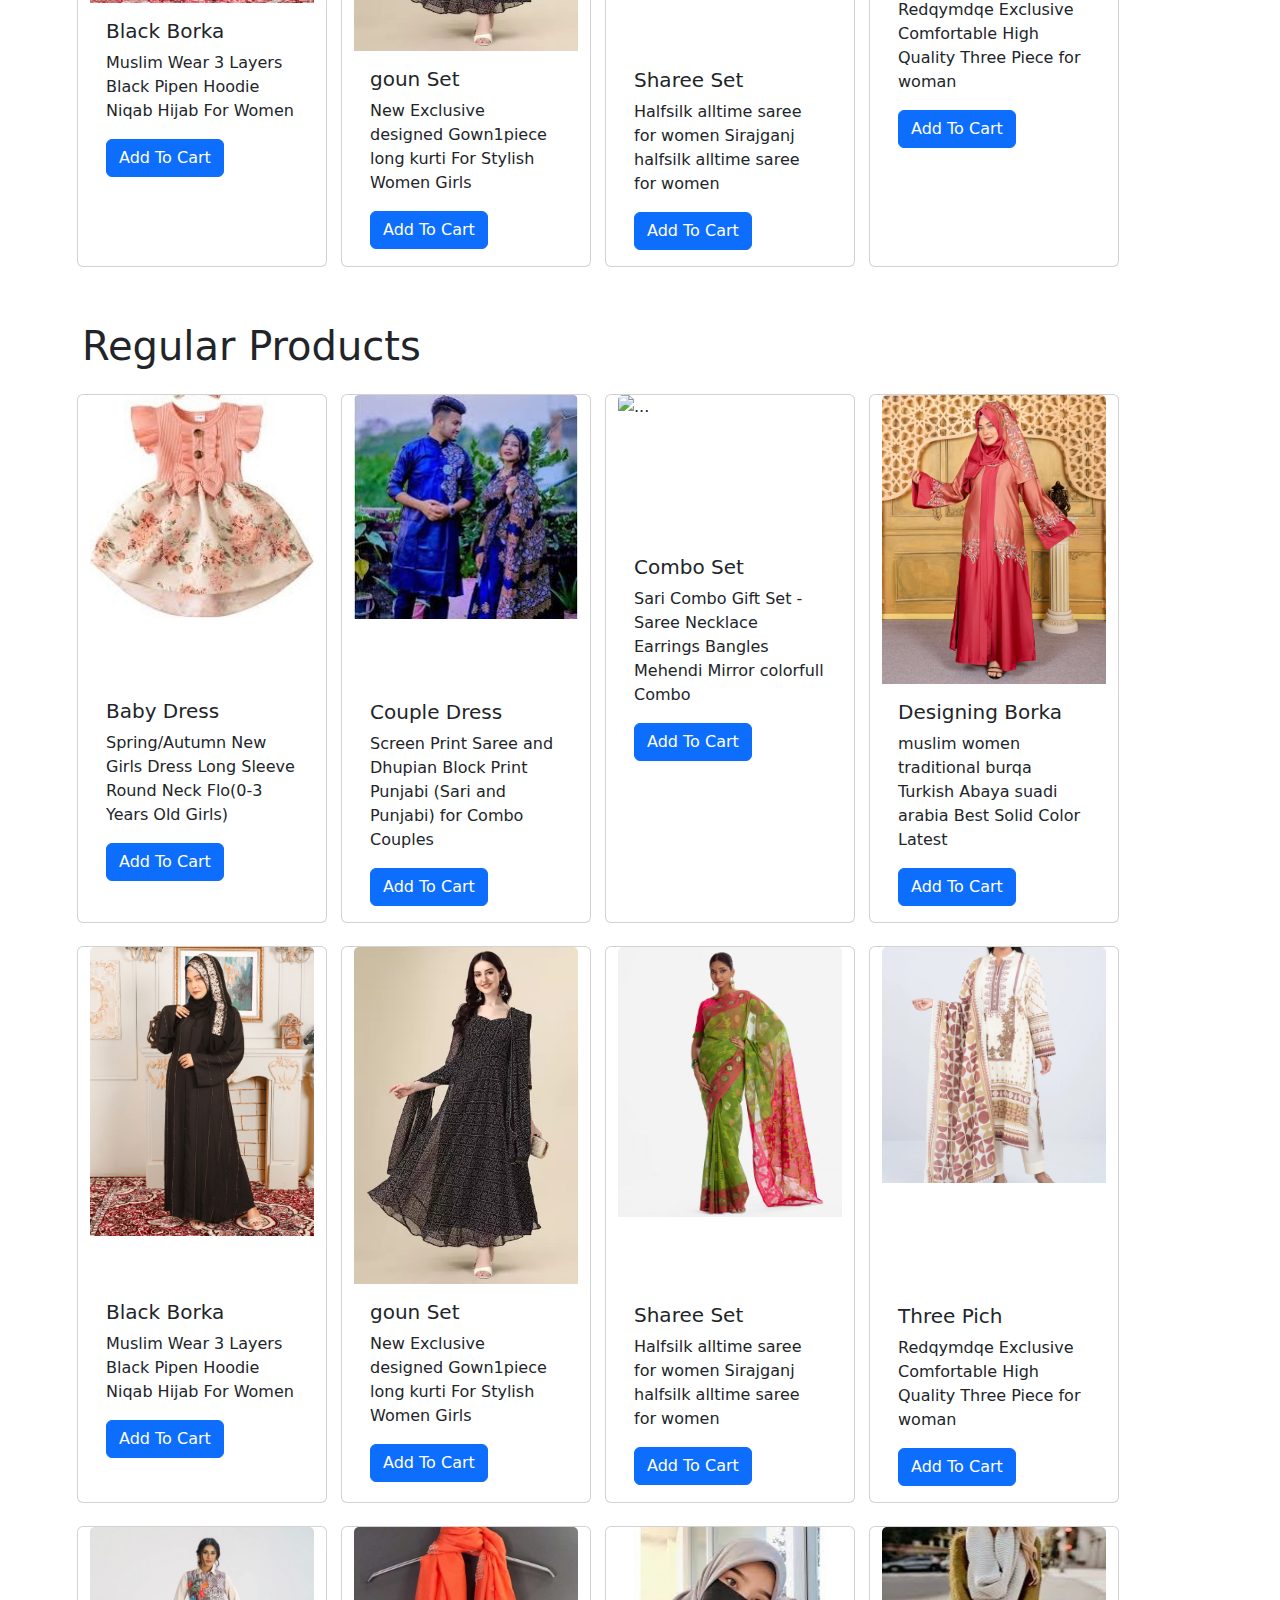
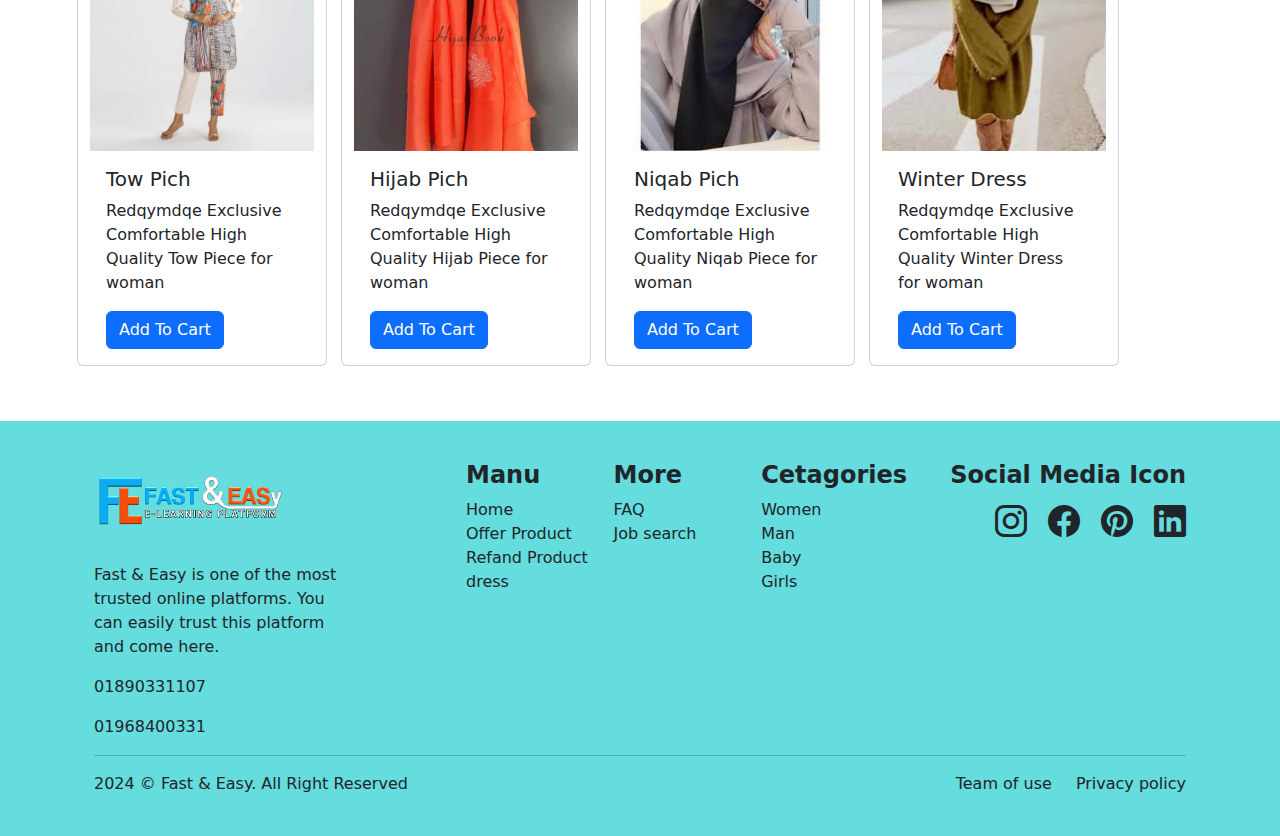
==== commit 14db93b6: "E-Commerce" ====
--- a/index.html
+++ b/index.html
@@ -75,7 +75,7 @@
         </div>
       </nav>
       <marquee behavior="" direction="" style="font-size: 20px; padding-top: 5px; color: blue;">Fast & Easy E-Learning Online Shop Bd</marquee>
-      <div id="carouselExampleAutoplaying" class="carousel slide container mt-4"  data-bs-ride="carousel">
+      <div id="carouselExampleAutoplaying" class="carousel slide container mt-4 custom-c"  data-bs-ride="carousel">
         <div class="carousel-inner">
           <div class="carousel-item active">
             <img src="Img/dp-1.jpg" class="d-block w-100" height="500px" alt="...">
@@ -106,7 +106,7 @@
         <h1>Hot Products</h1>
       <div class="row">
       <div class="card gap mt-3" style="width: 250px;">
-        <img src="Img/baby dress/1.jpg" class="card-img-top" alt="..."><br><br><br>
+        <img src="Img/baby dress/1.jpg" class="card-img-top" alt="...">
         <div class="card-body">
           <h5 class="card-title">Baby Dress</h5>
           <p class="card-text">Spring/Autumn New Girls Dress Long Sleeve Round Neck Flo(0-3 Years Old Girls)
@@ -115,7 +115,7 @@
         </div>
       </div>
       <div class="card gap mt-3" style="width: 250px;">
-        <img src="Img/copule dress/download (1).jfif" class="card-img-top" alt="..."><br><br><br>
+        <img src="Img/copule dress/download (1).jfif" class="card-img-top" alt="...">
         <div class="card-body">
           <h5 class="card-title">Couple Dress</h5>
           <p class="card-text">Screen Print Saree and Dhupian Block Print Punjabi (Sari and Punjabi) for Combo Couples</p>
@@ -123,7 +123,7 @@
         </div>
       </div>
       <div class="card gap mt-3" style="width: 250px;">
-        <img src="Img/combo set/1.jpg" class="card-img-top" alt="..."><br><br><br><br><br>
+        <img src="Img/combo set/1.jpg" class="card-img-top" alt="...">
         <div class="card-body">
           <h5 class="card-title">Combo Set</h5>
           <p class="card-text">Sari Combo Gift Set - Saree Necklace Earrings Bangles Mehendi Mirror colorfull Combo</p>
@@ -131,7 +131,7 @@
         </div>
       </div>
       <div class="card gap mt-3" style="width: 250px;">
-        <img src="Img/coloring borka/5.jpg" class="card-img-top" alt="...">
+        <img src="Img/coloring borka/5-min.jpg" class="card-img-top" alt="...">
         <div class="card-body">
           <h5 class="card-title">Designing Borka</h5>
           <p class="card-text">muslim women traditional burqa Turkish Abaya suadi arabia Best Solid Color Latest</p>
@@ -156,7 +156,7 @@
       </div>
       <div class="card gap mt-3" style="width: 250px;">
         <img src="Img/Sharee/1.jpg" class="card-img-top" alt="...">
-        <div class="card-body">
+        <div class="card-body custom-c">
           <h5 class="card-title">Sharee Set</h5>
           <p class="card-text">Halfsilk alltime saree for women Sirajganj halfsilk alltime saree for women</p>
           <a href="#" class="btn btn-primary">Add To Cart</a>
@@ -177,7 +177,7 @@
       <div class="row">
       <div class="card gap mt-3" style="width: 250px;">
         <img src="Img/baby dress/1.jpg" class="card-img-top" alt="...">
-        <div class="card-body">
+        <div class="card-body Custom-A">
           <h5 class="card-title">Baby Dress</h5>
           <p class="card-text">Spring/Autumn New Girls Dress Long Sleeve Round Neck Flo(0-3 Years Old Girls)
           </p>
@@ -186,7 +186,7 @@
       </div>
       <div class="card gap mt-3" style="width: 250px;">
         <img src="Img/copule dress/download (1).jfif" class="card-img-top" alt="...">
-        <div class="card-body">
+        <div class="card-body Custom-A">
           <h5 class="card-title">Couple Dress</h5>
           <p class="card-text">Screen Print Saree and Dhupian Block Print Punjabi (Sari and Punjabi) for Combo Couples</p>
           <a href="#" class="btn btn-primary">Add To Cart</a>
@@ -194,7 +194,7 @@
       </div>
       <div class="card gap mt-3" style="width: 250px;">
         <img src="Img/combo set/1.jpg" class="card-img-top" alt="...">
-        <div class="card-body">
+        <div class="card-body Custom-B">
           <h5 class="card-title">Combo Set</h5>
           <p class="card-text">Sari Combo Gift Set - Saree Necklace Earrings Bangles Mehendi Mirror colorfull Combo</p>
           <a href="#" class="btn btn-primary">Add To Cart</a>
@@ -210,7 +210,7 @@
       </div>
       <div class="card gap mt-3" style="width: 250px;">
         <img src="Img/black Burqa/2.jpg" class="card-img-top" alt="...">
-        <div class="card-body">
+        <div class="card-body custom-D">
           <h5 class="card-title">Black Borka</h5>
           <p class="card-text">Muslim Wear 3 Layers Black Pipen Hoodie Niqab Hijab For Women</p>
           <a href="#" class="btn btn-primary">Add To Cart</a>
@@ -225,8 +225,8 @@
         </div>
       </div>
       <div class="card gap mt-3" style="width: 250px;">
-        <img src="Img/sari/download (1).jfif" class="card-img-top" alt="...">
-        <div class="card-body">
+        <img src="Img/Sharee/1.jpg" class="card-img-top" alt="...">
+        <div class="card-body custom-E">
           <h5 class="card-title">Sharee Set</h5>
           <p class="card-text">Halfsilk alltime saree for women Sirajganj halfsilk alltime saree for women</p>
           <a href="#" class="btn btn-primary">Add To Cart</a>
@@ -234,7 +234,7 @@
       </div>
       <div class="card gap mt-3" style="width: 250px;">
         <img src="Img/tree pic/1.jpg" class="card-img-top" alt="...">
-        <div class="card-body">
+        <div class="card-body custom-F">
           <h5 class="card-title">Three Pich</h5>
           <p class="card-text">Redqymdqe Exclusive Comfortable High Quality Three Piece for woman</p>
           <a href="#" class="btn btn-primary">Add To Cart</a>
--- a/style.css
+++ b/style.css
@@ -8,4 +8,32 @@
 }
 .gap {
     margin: 7px;
+}
+.custom-c {
+    margin-top: 68px;
+}
+.Custom-A {
+    margin-top: 65px;
+}
+.Custom-B {
+    margin-top: 120px;
+}
+.custom-D {
+    margin-top: 48px;
+}
+.custom-E {
+    margin-top: 70px;
+}
+.custom-F {
+    margin-top: 105px;
+}
+/* resposvice */
+@media screen and (max-width:991px) {
+    .custom-c{
+        height: 450px;
+        width: 100%;
+    }
+}
+@media screen and(max-width:) {
+    
 }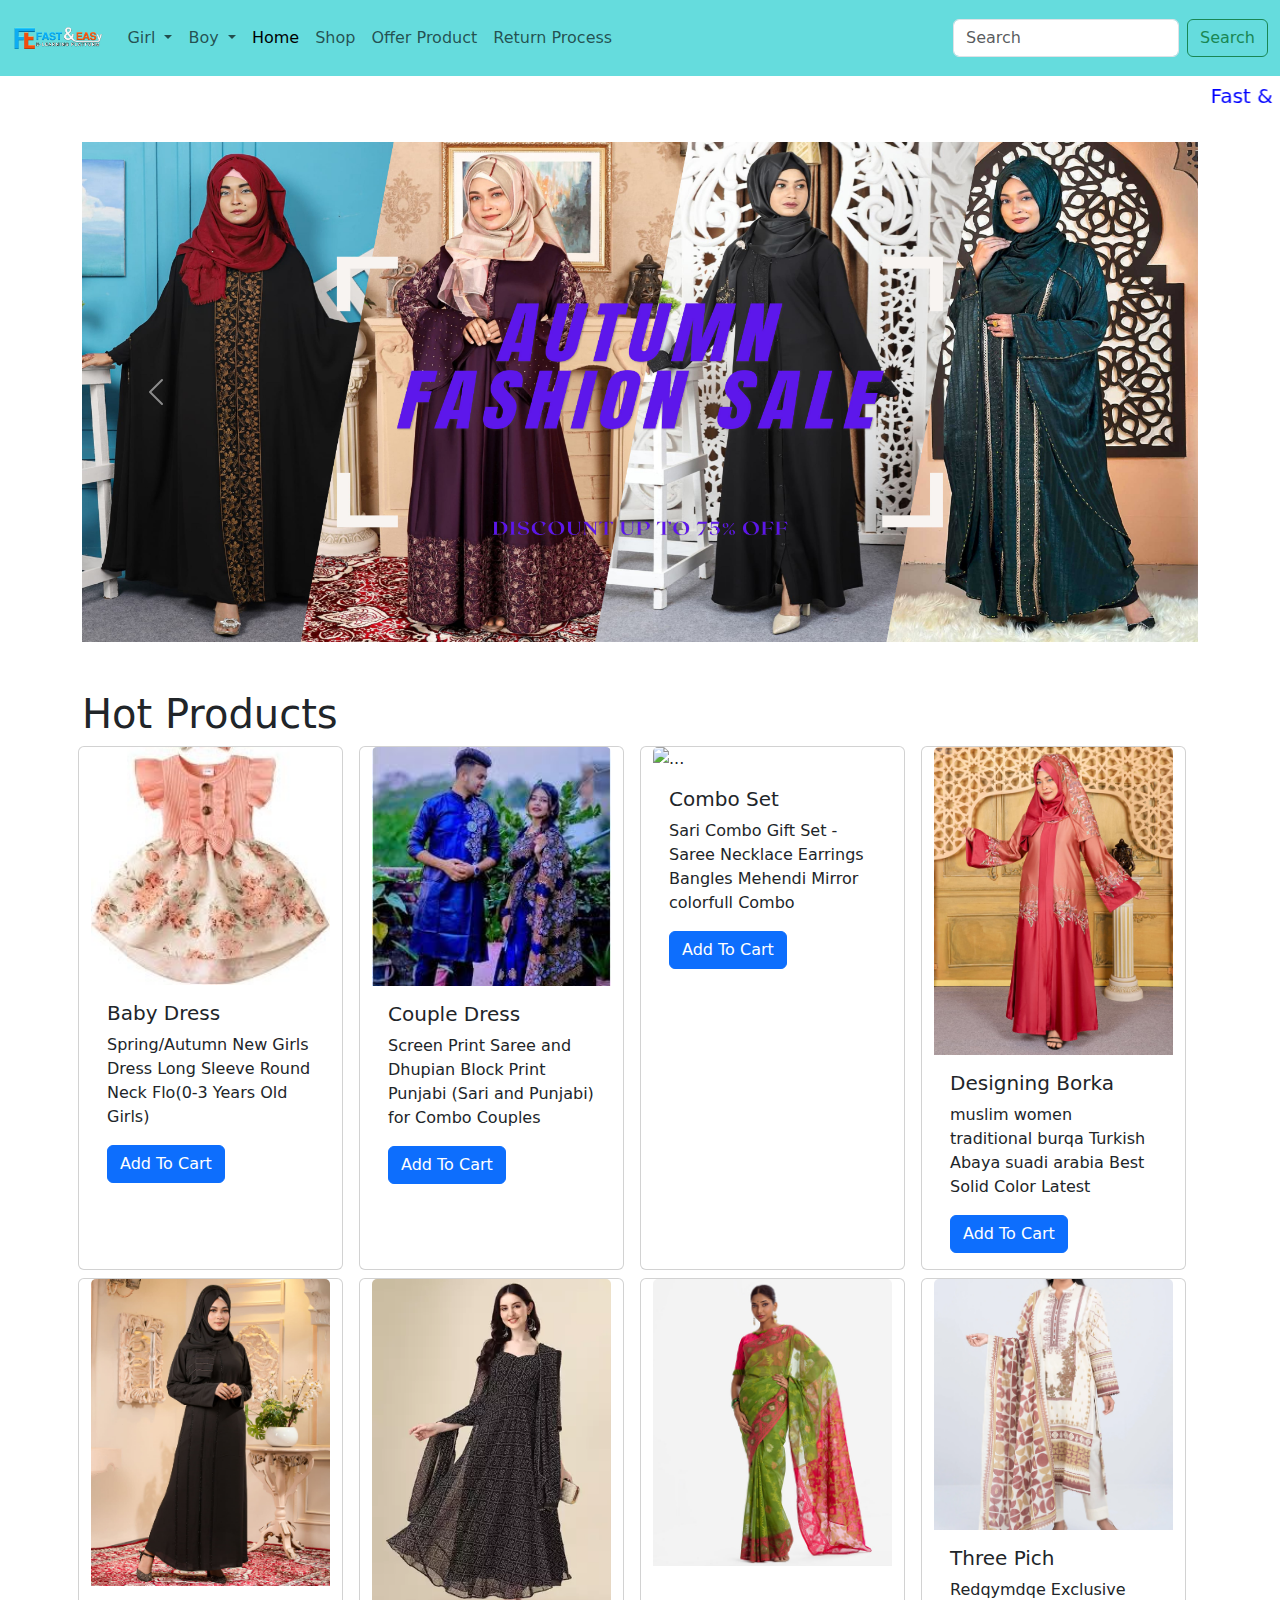
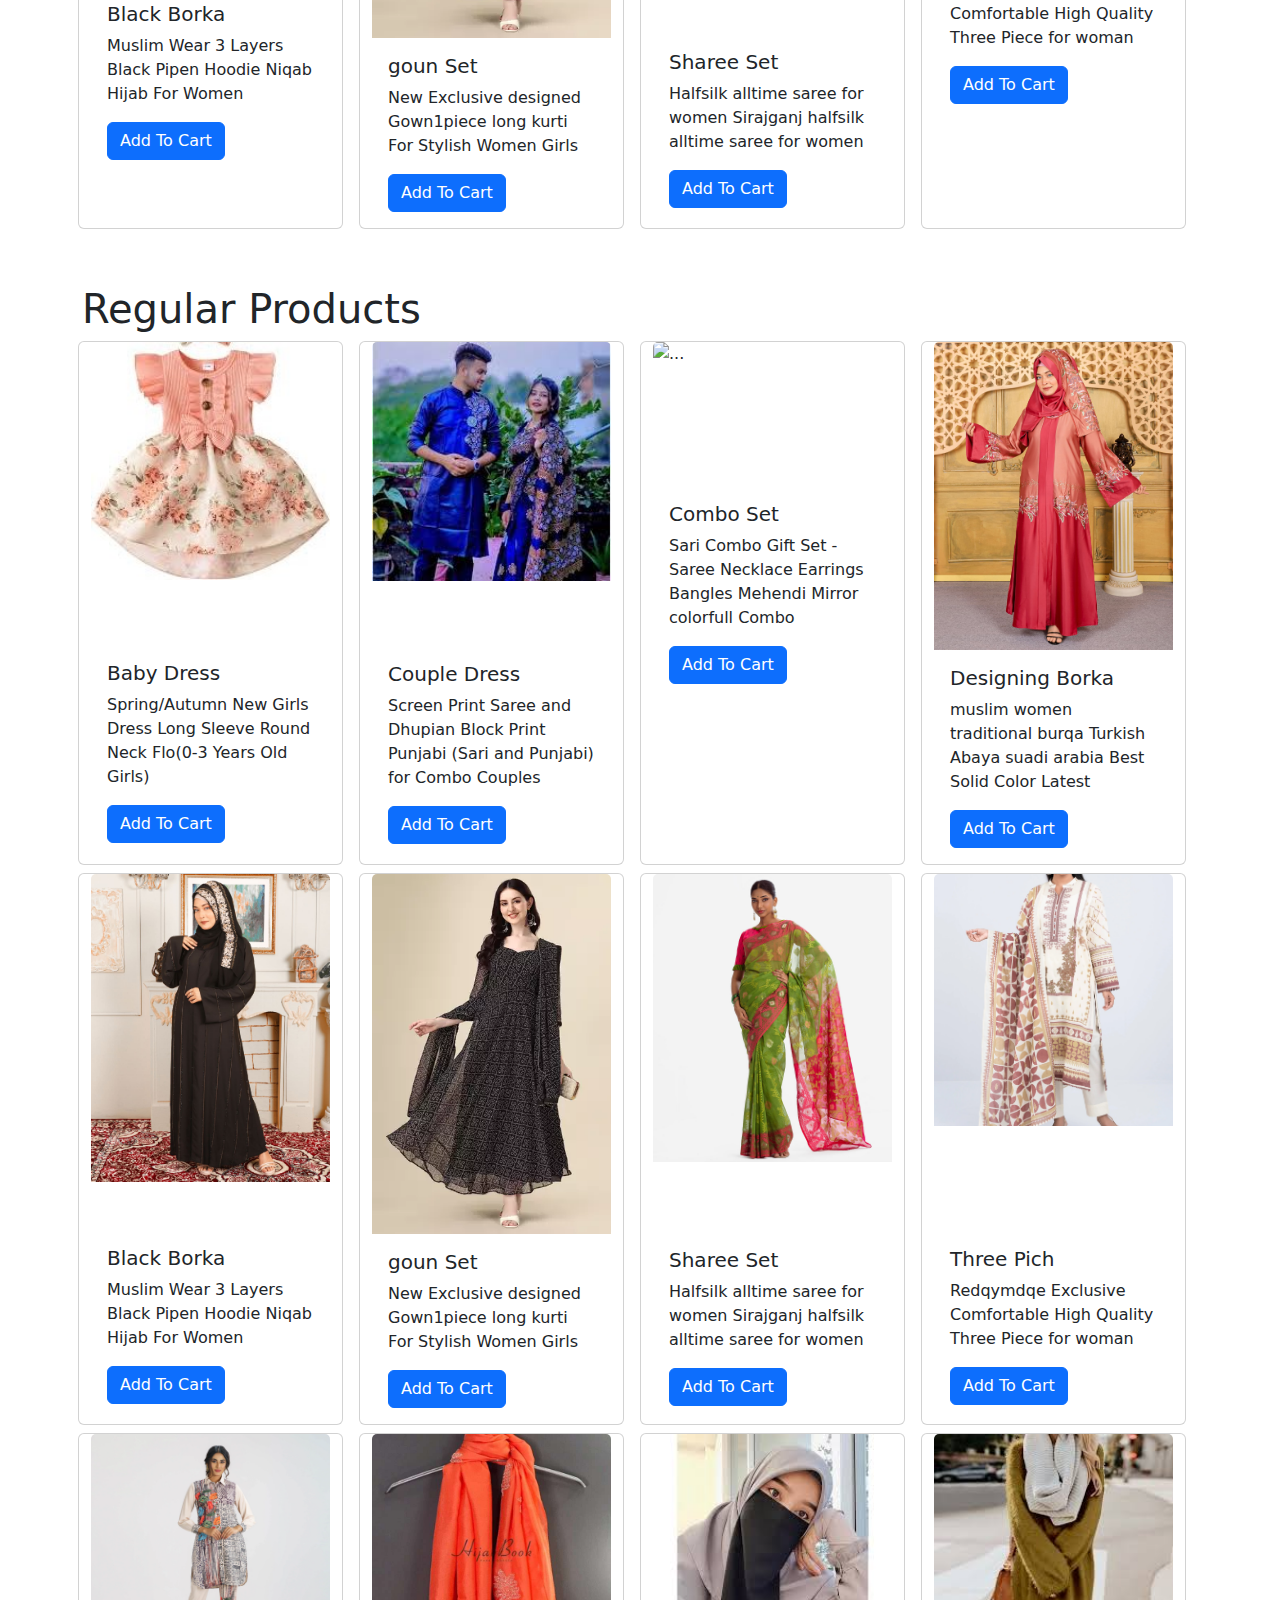
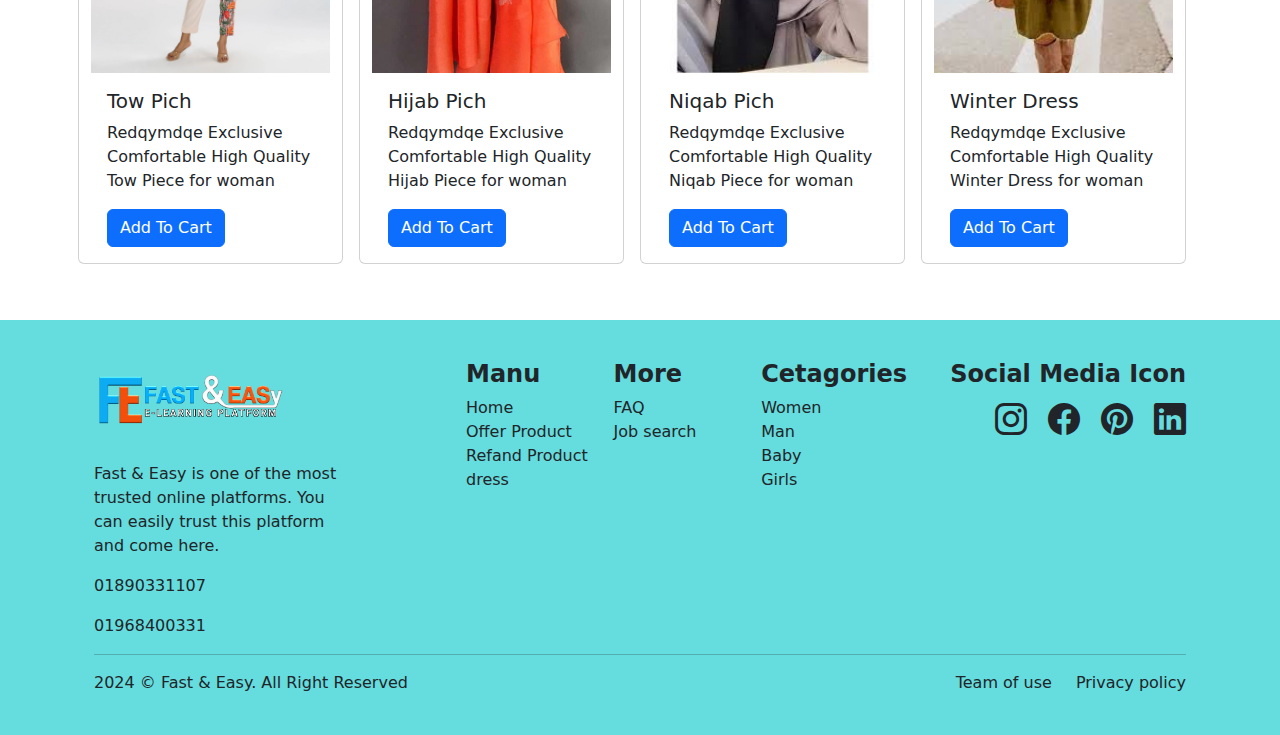
==== commit 3a23b14e: "E-Commerce" ====
--- a/index.html
+++ b/index.html
@@ -105,7 +105,7 @@
       <section class="mt-5 container">
         <h1>Hot Products</h1>
       <div class="row">
-      <div class="card gap mt-3" style="width: 250px;">
+      <div class="card col-12 col-sm-6 col-md-4 col-lg-3 custom-m">
         <img src="Img/baby dress/1.jpg" class="card-img-top" alt="...">
         <div class="card-body">
           <h5 class="card-title">Baby Dress</h5>
@@ -114,7 +114,7 @@
           <a href="#" class="btn btn-primary">Add To Cart</a>
         </div>
       </div>
-      <div class="card gap mt-3" style="width: 250px;">
+      <div class="card col-12 col-sm-6 col-md-4 col-lg-3 custom-m">
         <img src="Img/copule dress/download (1).jfif" class="card-img-top" alt="...">
         <div class="card-body">
           <h5 class="card-title">Couple Dress</h5>
@@ -122,7 +122,7 @@
           <a href="#" class="btn btn-primary">Add To Cart</a>
         </div>
       </div>
-      <div class="card gap mt-3" style="width: 250px;">
+      <div class="card col-12 col-sm-6 col-md-4 col-lg-3 custom-m">
         <img src="Img/combo set/1.jpg" class="card-img-top" alt="...">
         <div class="card-body">
           <h5 class="card-title">Combo Set</h5>
@@ -130,7 +130,7 @@
           <a href="#" class="btn btn-primary">Add To Cart</a>
         </div>
       </div>
-      <div class="card gap mt-3" style="width: 250px;">
+      <div class="card col-12 col-sm-6 col-md-4 col-lg-3 custom-m">
         <img src="Img/coloring borka/5-min.jpg" class="card-img-top" alt="...">
         <div class="card-body">
           <h5 class="card-title">Designing Borka</h5>
@@ -138,7 +138,7 @@
           <a href="#" class="btn btn-primary">Add To Cart</a>
         </div>
       </div>
-      <div class="card gap mt-3" style="width: 250px;">
+      <div class="card col-12 col-sm-6 col-md-4 col-lg-3 custom-m">
         <img src="Img/black Burqa/1.jpg" class="card-img-top" alt="...">
         <div class="card-body">
           <h5 class="card-title">Black Borka</h5>
@@ -146,7 +146,7 @@
           <a href="#" class="btn btn-primary">Add To Cart</a>
         </div>
       </div>
-      <div class="card gap mt-3" style="width: 250px;">
+      <div class="card col-12 col-sm-6 col-md-4 col-lg-3 custom-m">
         <img src="Img/goun/1.webp" class="card-img-top" alt="...">
         <div class="card-body">
           <h5 class="card-title">goun Set</h5>
@@ -154,7 +154,7 @@
           <a href="#" class="btn btn-primary">Add To Cart</a>
         </div>
       </div>
-      <div class="card gap mt-3" style="width: 250px;">
+      <div class="card col-12 col-sm-6 col-md-4 col-lg-3 custom-m">
         <img src="Img/Sharee/1.jpg" class="card-img-top" alt="...">
         <div class="card-body custom-c">
           <h5 class="card-title">Sharee Set</h5>
@@ -162,7 +162,7 @@
           <a href="#" class="btn btn-primary">Add To Cart</a>
         </div>
       </div>
-      <div class="card gap mt-3" style="width: 250px;">
+      <div class="card col-12 col-sm-6 col-md-4 col-lg-3 custom-m">
         <img src="Img/tree pic/1.jpg" class="card-img-top" alt="...">
         <div class="card-body">
           <h5 class="card-title">Three Pich</h5>
@@ -175,7 +175,7 @@
       <section class="mt-5 container">
         <h1>Regular Products</h1>
       <div class="row">
-      <div class="card gap mt-3" style="width: 250px;">
+      <div class="card col-12 col-sm-6 col-md-4 col-lg-3 custom-m">
         <img src="Img/baby dress/1.jpg" class="card-img-top" alt="...">
         <div class="card-body Custom-A">
           <h5 class="card-title">Baby Dress</h5>
@@ -184,7 +184,7 @@
           <a href="#" class="btn btn-primary">Add To Cart</a>
         </div>
       </div>
-      <div class="card gap mt-3" style="width: 250px;">
+      <div class="card col-12 col-sm-6 col-md-4 col-lg-3 custom-m">
         <img src="Img/copule dress/download (1).jfif" class="card-img-top" alt="...">
         <div class="card-body Custom-A">
           <h5 class="card-title">Couple Dress</h5>
@@ -192,7 +192,7 @@
           <a href="#" class="btn btn-primary">Add To Cart</a>
         </div>
       </div>
-      <div class="card gap mt-3" style="width: 250px;">
+      <div class="card col-12 col-sm-6 col-md-4 col-lg-3 custom-m">
         <img src="Img/combo set/1.jpg" class="card-img-top" alt="...">
         <div class="card-body Custom-B">
           <h5 class="card-title">Combo Set</h5>
@@ -200,7 +200,7 @@
           <a href="#" class="btn btn-primary">Add To Cart</a>
         </div>
       </div>
-      <div class="card gap mt-3" style="width: 250px;">
+      <div class="card col-12 col-sm-6 col-md-4 col-lg-3 custom-m">
         <img src="Img/coloring borka/5.jpg" class="card-img-top" alt="...">
         <div class="card-body">
           <h5 class="card-title">Designing Borka</h5>
@@ -208,7 +208,7 @@
           <a href="#" class="btn btn-primary">Add To Cart</a>
         </div>
       </div>
-      <div class="card gap mt-3" style="width: 250px;">
+      <div class="card col-12 col-sm-6 col-md-4 col-lg-3 custom-m">
         <img src="Img/black Burqa/2.jpg" class="card-img-top" alt="...">
         <div class="card-body custom-D">
           <h5 class="card-title">Black Borka</h5>
@@ -216,7 +216,7 @@
           <a href="#" class="btn btn-primary">Add To Cart</a>
         </div>
       </div>
-      <div class="card gap mt-3" style="width: 250px;">
+      <div class="card col-12 col-sm-6 col-md-4 col-lg-3 custom-m">
         <img src="Img/goun/1.webp" class="card-img-top" alt="...">
         <div class="card-body">
           <h5 class="card-title">goun Set</h5>
@@ -224,7 +224,7 @@
           <a href="#" class="btn btn-primary">Add To Cart</a>
         </div>
       </div>
-      <div class="card gap mt-3" style="width: 250px;">
+      <div class="card col-12 col-sm-6 col-md-4 col-lg-3 custom-m">
         <img src="Img/Sharee/1.jpg" class="card-img-top" alt="...">
         <div class="card-body custom-E">
           <h5 class="card-title">Sharee Set</h5>
@@ -232,7 +232,7 @@
           <a href="#" class="btn btn-primary">Add To Cart</a>
         </div>
       </div>
-      <div class="card gap mt-3" style="width: 250px;">
+      <div class="card col-12 col-sm-6 col-md-4 col-lg-3 custom-m">
         <img src="Img/tree pic/1.jpg" class="card-img-top" alt="...">
         <div class="card-body custom-F">
           <h5 class="card-title">Three Pich</h5>
@@ -240,7 +240,7 @@
           <a href="#" class="btn btn-primary">Add To Cart</a>
         </div>
       </div>
-      <div class="card gap mt-3" style="width: 250px;">
+      <div class="card col-12 col-sm-6 col-md-4 col-lg-3 custom-m">
         <img src="Img/two pic/1.webp" class="card-img-top" alt="...">
         <div class="card-body">
           <h5 class="card-title">Tow Pich</h5>
@@ -248,7 +248,7 @@
           <a href="#" class="btn btn-primary">Add To Cart</a>
         </div>
       </div>
-      <div class="card gap mt-3" style="width: 250px;">
+      <div class="card col-12 col-sm-6 col-md-4 col-lg-3 custom-m">
         <img src="Img/hijab/129957629_3639419239452115_5658399995930152776_o-600x600.jpg" class="card-img-top" alt="...">
         <div class="card-body">
           <h5 class="card-title">Hijab Pich</h5>
@@ -256,7 +256,7 @@
           <a href="#" class="btn btn-primary">Add To Cart</a>
         </div>
       </div>
-      <div class="card gap mt-3" style="width: 250px;">
+      <div class="card col-12 col-sm-6 col-md-4 col-lg-3 custom-m">
         <img src="Img/niqau/images (10).jfif" class="card-img-top" alt="...">
         <div class="card-body">
           <h5 class="card-title">Niqab Pich</h5>
@@ -264,7 +264,7 @@
           <a href="#" class="btn btn-primary">Add To Cart</a>
         </div>
       </div>
-      <div class="card gap mt-3" style="width: 250px;">
+      <div class="card col-12 col-sm-6 col-md-4 col-lg-3 custom-m">
         <img src="Img/wintar dress/images (3).jfif" class="card-img-top" alt="...">
         <div class="card-body">
           <h5 class="card-title">Winter Dress</h5>
--- a/style.css
+++ b/style.css
@@ -1,3 +1,4 @@
+
 * {
     margin: 0;
     padding: 0;
@@ -36,4 +37,115 @@
 }
 @media screen and(max-width:) {
     
-}+}
+/* =====card-responsive-start==== */
+.custom-m{
+    margin: 8px;
+    width: 310px !important;
+}
+@media screen and (max-width: 1400px){
+    .custom-m{
+        width: 265px !important;
+    }
+}
+@media screen and (max-width: 1200px){
+    .custom-m{
+        width: 220px !important;
+    }
+}
+@media screen and (max-width: 992px){
+    .custom-m{
+        width: 160px !important;
+    }
+}
+@media screen and (max-width: 768px){
+    .custom-m{
+       width: 155px !important;
+       margin: 5px;
+    }
+}
+@media screen and (max-width: 495px){
+    .custom-m{
+       width: 220px !important;
+       margin: 8px;
+    }
+}
+@media screen and (max-width: 472px){
+    .custom-m{
+      
+       margin: 7px;
+    }
+}
+@media screen and (max-width: 468px){
+    .custom-m{
+      
+       margin: 6px;
+    }
+}
+@media screen and (max-width: 464px){
+    .custom-m{
+      
+       margin: 3px;
+    }
+}
+@media screen and (max-width: 452px){
+    .custom-m{
+      width: 210px !important;
+       margin: 3px;
+    }
+}
+@media screen and (max-width: 432px){
+    .custom-m{
+      width: 200px !important;
+       margin: 3px;
+    }
+}
+@media screen and (max-width: 412px){
+    .custom-m{
+      width: 190px !important;
+       margin: 3px;
+    }
+}
+@media screen and (max-width: 392px){
+    .custom-m{
+      width: 180px !important;
+       margin: 3px;
+    }
+}
+@media screen and (max-width: 372px){
+    .custom-m{
+      width: 170px !important;
+       margin: 3px;
+    }
+}
+@media screen and (max-width: 352px){
+    .custom-m{
+      width: 160px !important;
+       margin: 3px;
+    }
+}
+@media screen and (max-width: 332px){
+    .custom-m{
+      width: 150px !important;
+       margin: 3px;
+    }
+}
+@media screen and (max-width: 312px){
+    .custom-m{
+      width: 140px !important;
+       margin: 3px;
+    }
+}
+@media screen and (max-width: 292px){
+    .custom-m{
+      width: 135px !important;
+       margin: 3px;
+    }
+}
+@media screen and (max-width: 282px){
+    .custom-m{
+      width: 250px !important;
+       margin: 3px;
+    }
+}
+/* =====card-responsive-end====== */
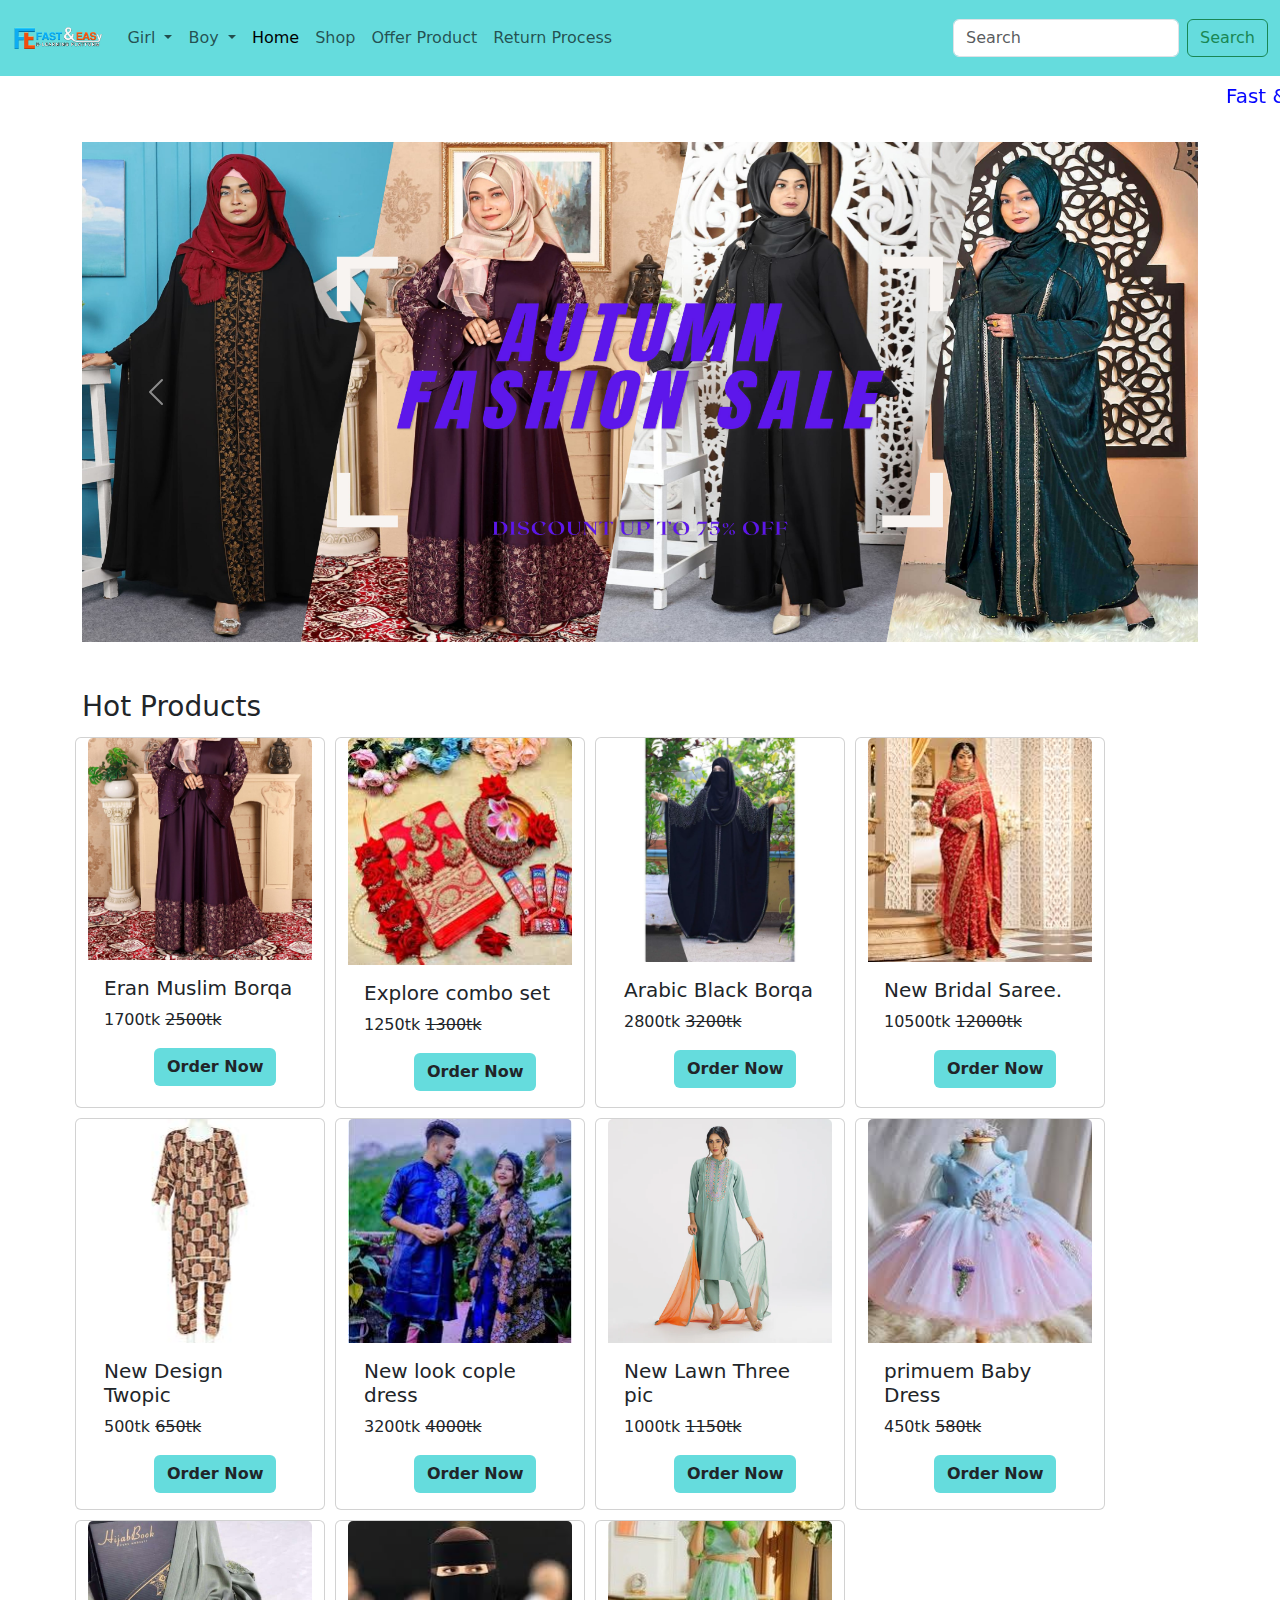
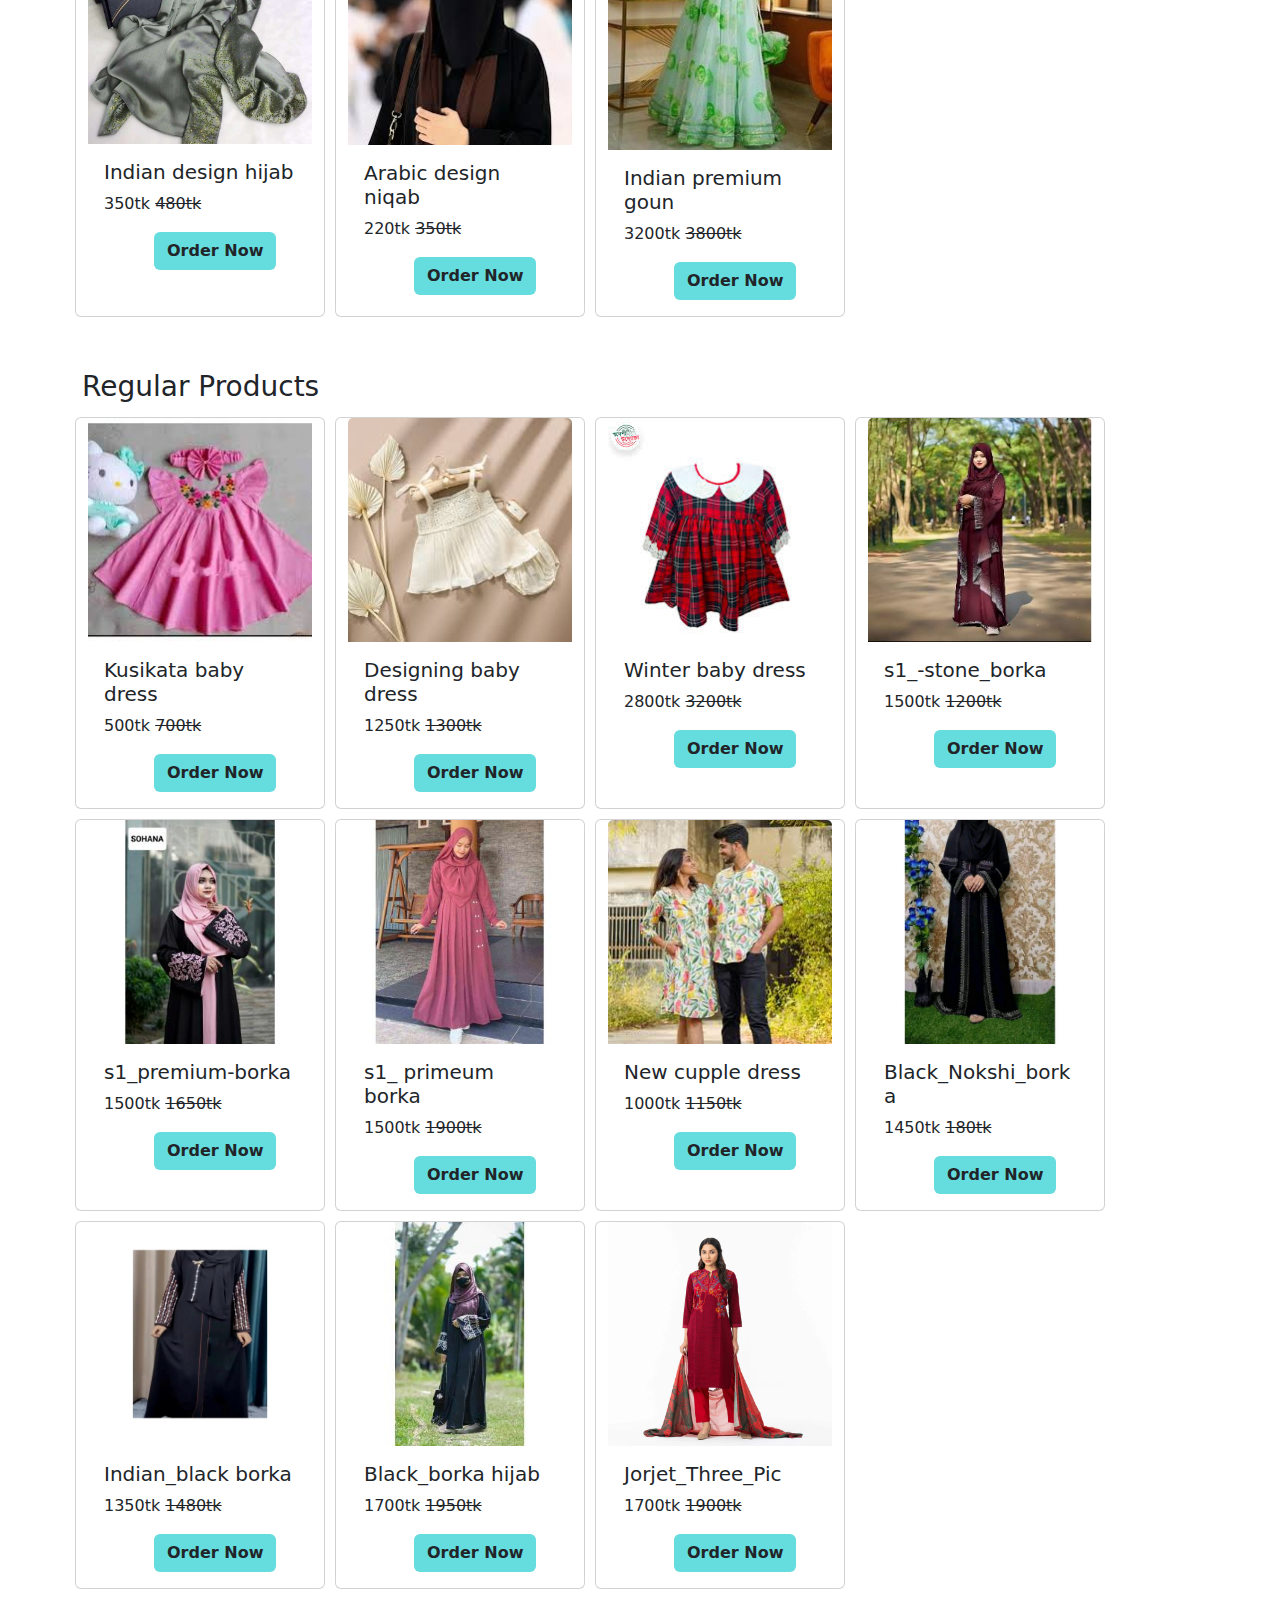
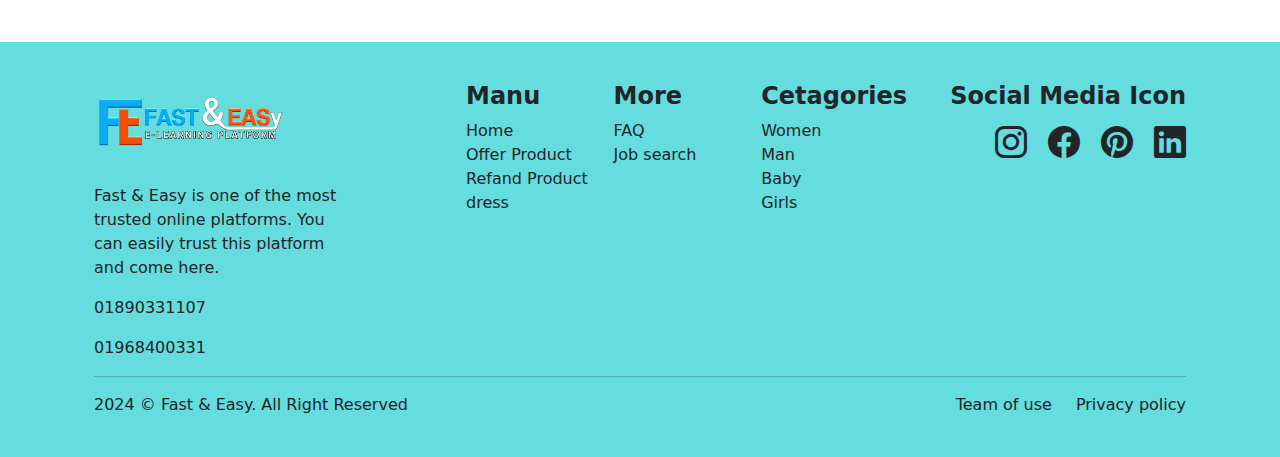
==== commit e178e22f: "E-Commerce" ====
--- a/index.html
+++ b/index.html
@@ -75,22 +75,24 @@
         </div>
       </nav>
       <marquee behavior="" direction="" style="font-size: 20px; padding-top: 5px; color: blue;">Fast & Easy E-Learning Online Shop Bd</marquee>
+
+      <!-- carosel -->
       <div id="carouselExampleAutoplaying" class="carousel slide container mt-4 custom-c"  data-bs-ride="carousel">
         <div class="carousel-inner">
           <div class="carousel-item active">
-            <img src="Img/dp-1.jpg" class="d-block w-100" height="500px" alt="...">
+            <img src="Img/dp-1.jpg" class="d-block w-100 carosel" height="500px" alt="...">
           </div>
           <div class="carousel-item">
-            <img src="Img/dp-2.jpg" class="d-block w-100" height="500px" alt="...">
+            <img src="Img/dp-2.jpg" class="d-block w-100 carosel" height="500px" alt="...">
           </div>
           <div class="carousel-item">
-            <img src="Img/dp-3.jpg" class="d-block w-100" height="500px" alt="...">
+            <img src="Img/dp-3.jpg" class="d-block w-100 carosel" height="500px" alt="...">
           </div>
           <div class="carousel-item">
-            <img src="Img/dp-4.jpg" class="d-block w-100" height="500px" alt="...">
+            <img src="Img/dp-4.jpg" class="d-block w-100 carosel" height="500px" alt="...">
           </div>
           <div class="carousel-item">
-            <img src="Img/dp-5.jpg" class="d-block w-100" height="500px" alt="...">
+            <img src="Img/dp-5.jpg" class="d-block w-100 carosel" height="500px" alt="...">
           </div>
         </div>
         <button class="carousel-control-prev" type="button" data-bs-target="#carouselExampleAutoplaying" data-bs-slide="prev">
@@ -102,178 +104,267 @@
           <span class="visually-hidden">Next</span>
         </button>
       </div>
-      <section class="mt-5 container">
-        <h1>Hot Products</h1>
-      <div class="row">
-      <div class="card col-12 col-sm-6 col-md-4 col-lg-3 custom-m">
-        <img src="Img/baby dress/1.jpg" class="card-img-top" alt="...">
-        <div class="card-body">
-          <h5 class="card-title">Baby Dress</h5>
-          <p class="card-text">Spring/Autumn New Girls Dress Long Sleeve Round Neck Flo(0-3 Years Old Girls)
-          </p>
-          <a href="#" class="btn btn-primary">Add To Cart</a>
-        </div>
-      </div>
-      <div class="card col-12 col-sm-6 col-md-4 col-lg-3 custom-m">
-        <img src="Img/copule dress/download (1).jfif" class="card-img-top" alt="...">
-        <div class="card-body">
-          <h5 class="card-title">Couple Dress</h5>
-          <p class="card-text">Screen Print Saree and Dhupian Block Print Punjabi (Sari and Punjabi) for Combo Couples</p>
-          <a href="#" class="btn btn-primary">Add To Cart</a>
-        </div>
-      </div>
-      <div class="card col-12 col-sm-6 col-md-4 col-lg-3 custom-m">
-        <img src="Img/combo set/1.jpg" class="card-img-top" alt="...">
-        <div class="card-body">
-          <h5 class="card-title">Combo Set</h5>
-          <p class="card-text">Sari Combo Gift Set - Saree Necklace Earrings Bangles Mehendi Mirror colorfull Combo</p>
-          <a href="#" class="btn btn-primary">Add To Cart</a>
-        </div>
-      </div>
-      <div class="card col-12 col-sm-6 col-md-4 col-lg-3 custom-m">
-        <img src="Img/coloring borka/5-min.jpg" class="card-img-top" alt="...">
-        <div class="card-body">
-          <h5 class="card-title">Designing Borka</h5>
-          <p class="card-text">muslim women traditional burqa Turkish Abaya suadi arabia Best Solid Color Latest</p>
-          <a href="#" class="btn btn-primary">Add To Cart</a>
-        </div>
-      </div>
-      <div class="card col-12 col-sm-6 col-md-4 col-lg-3 custom-m">
-        <img src="Img/black Burqa/1.jpg" class="card-img-top" alt="...">
-        <div class="card-body">
-          <h5 class="card-title">Black Borka</h5>
-          <p class="card-text">Muslim Wear 3 Layers Black Pipen Hoodie Niqab Hijab For Women</p>
-          <a href="#" class="btn btn-primary">Add To Cart</a>
-        </div>
-      </div>
-      <div class="card col-12 col-sm-6 col-md-4 col-lg-3 custom-m">
-        <img src="Img/goun/1.webp" class="card-img-top" alt="...">
-        <div class="card-body">
-          <h5 class="card-title">goun Set</h5>
-          <p class="card-text">New Exclusive designed Gown1piece long kurti For Stylish Women Girls</p>
-          <a href="#" class="btn btn-primary">Add To Cart</a>
-        </div>
-      </div>
-      <div class="card col-12 col-sm-6 col-md-4 col-lg-3 custom-m">
-        <img src="Img/Sharee/1.jpg" class="card-img-top" alt="...">
-        <div class="card-body custom-c">
-          <h5 class="card-title">Sharee Set</h5>
-          <p class="card-text">Halfsilk alltime saree for women Sirajganj halfsilk alltime saree for women</p>
-          <a href="#" class="btn btn-primary">Add To Cart</a>
-        </div>
-      </div>
-      <div class="card col-12 col-sm-6 col-md-4 col-lg-3 custom-m">
-        <img src="Img/tree pic/1.jpg" class="card-img-top" alt="...">
-        <div class="card-body">
-          <h5 class="card-title">Three Pich</h5>
-          <p class="card-text">Redqymdqe Exclusive Comfortable High Quality Three Piece for woman</p>
-          <a href="#" class="btn btn-primary">Add To Cart</a>
-        </div>
-      </div>
-    </div>
-  </section>
-      <section class="mt-5 container">
-        <h1>Regular Products</h1>
-      <div class="row">
-      <div class="card col-12 col-sm-6 col-md-4 col-lg-3 custom-m">
-        <img src="Img/baby dress/1.jpg" class="card-img-top" alt="...">
-        <div class="card-body Custom-A">
-          <h5 class="card-title">Baby Dress</h5>
-          <p class="card-text">Spring/Autumn New Girls Dress Long Sleeve Round Neck Flo(0-3 Years Old Girls)
-          </p>
-          <a href="#" class="btn btn-primary">Add To Cart</a>
-        </div>
-      </div>
-      <div class="card col-12 col-sm-6 col-md-4 col-lg-3 custom-m">
-        <img src="Img/copule dress/download (1).jfif" class="card-img-top" alt="...">
-        <div class="card-body Custom-A">
-          <h5 class="card-title">Couple Dress</h5>
-          <p class="card-text">Screen Print Saree and Dhupian Block Print Punjabi (Sari and Punjabi) for Combo Couples</p>
-          <a href="#" class="btn btn-primary">Add To Cart</a>
-        </div>
-      </div>
-      <div class="card col-12 col-sm-6 col-md-4 col-lg-3 custom-m">
-        <img src="Img/combo set/1.jpg" class="card-img-top" alt="...">
-        <div class="card-body Custom-B">
-          <h5 class="card-title">Combo Set</h5>
-          <p class="card-text">Sari Combo Gift Set - Saree Necklace Earrings Bangles Mehendi Mirror colorfull Combo</p>
-          <a href="#" class="btn btn-primary">Add To Cart</a>
-        </div>
-      </div>
-      <div class="card col-12 col-sm-6 col-md-4 col-lg-3 custom-m">
-        <img src="Img/coloring borka/5.jpg" class="card-img-top" alt="...">
-        <div class="card-body">
-          <h5 class="card-title">Designing Borka</h5>
-          <p class="card-text">muslim women traditional burqa Turkish Abaya suadi arabia Best Solid Color Latest</p>
-          <a href="#" class="btn btn-primary">Add To Cart</a>
-        </div>
-      </div>
-      <div class="card col-12 col-sm-6 col-md-4 col-lg-3 custom-m">
-        <img src="Img/black Burqa/2.jpg" class="card-img-top" alt="...">
-        <div class="card-body custom-D">
-          <h5 class="card-title">Black Borka</h5>
-          <p class="card-text">Muslim Wear 3 Layers Black Pipen Hoodie Niqab Hijab For Women</p>
-          <a href="#" class="btn btn-primary">Add To Cart</a>
-        </div>
-      </div>
-      <div class="card col-12 col-sm-6 col-md-4 col-lg-3 custom-m">
-        <img src="Img/goun/1.webp" class="card-img-top" alt="...">
-        <div class="card-body">
-          <h5 class="card-title">goun Set</h5>
-          <p class="card-text">New Exclusive designed Gown1piece long kurti For Stylish Women Girls</p>
-          <a href="#" class="btn btn-primary">Add To Cart</a>
-        </div>
-      </div>
-      <div class="card col-12 col-sm-6 col-md-4 col-lg-3 custom-m">
-        <img src="Img/Sharee/1.jpg" class="card-img-top" alt="...">
-        <div class="card-body custom-E">
-          <h5 class="card-title">Sharee Set</h5>
-          <p class="card-text">Halfsilk alltime saree for women Sirajganj halfsilk alltime saree for women</p>
-          <a href="#" class="btn btn-primary">Add To Cart</a>
-        </div>
-      </div>
-      <div class="card col-12 col-sm-6 col-md-4 col-lg-3 custom-m">
-        <img src="Img/tree pic/1.jpg" class="card-img-top" alt="...">
-        <div class="card-body custom-F">
-          <h5 class="card-title">Three Pich</h5>
-          <p class="card-text">Redqymdqe Exclusive Comfortable High Quality Three Piece for woman</p>
-          <a href="#" class="btn btn-primary">Add To Cart</a>
-        </div>
-      </div>
-      <div class="card col-12 col-sm-6 col-md-4 col-lg-3 custom-m">
-        <img src="Img/two pic/1.webp" class="card-img-top" alt="...">
-        <div class="card-body">
-          <h5 class="card-title">Tow Pich</h5>
-          <p class="card-text">Redqymdqe Exclusive Comfortable High Quality Tow Piece for woman</p>
-          <a href="#" class="btn btn-primary">Add To Cart</a>
-        </div>
-      </div>
-      <div class="card col-12 col-sm-6 col-md-4 col-lg-3 custom-m">
-        <img src="Img/hijab/129957629_3639419239452115_5658399995930152776_o-600x600.jpg" class="card-img-top" alt="...">
-        <div class="card-body">
-          <h5 class="card-title">Hijab Pich</h5>
-          <p class="card-text">Redqymdqe Exclusive Comfortable High Quality Hijab Piece for woman</p>
-          <a href="#" class="btn btn-primary">Add To Cart</a>
-        </div>
-      </div>
-      <div class="card col-12 col-sm-6 col-md-4 col-lg-3 custom-m">
-        <img src="Img/niqau/images (10).jfif" class="card-img-top" alt="...">
-        <div class="card-body">
-          <h5 class="card-title">Niqab Pich</h5>
-          <p class="card-text">Redqymdqe Exclusive Comfortable High Quality Niqab Piece for woman</p>
-          <a href="#" class="btn btn-primary">Add To Cart</a>
-        </div>
-      </div>
-      <div class="card col-12 col-sm-6 col-md-4 col-lg-3 custom-m">
-        <img src="Img/wintar dress/images (3).jfif" class="card-img-top" alt="...">
-        <div class="card-body">
-          <h5 class="card-title">Winter Dress</h5>
-          <p class="card-text">Redqymdqe Exclusive Comfortable High Quality Winter Dress for woman</p>
-          <a href="#" class="btn btn-primary">Add To Cart</a>
-        </div>
-      </div>
-    </div>
-  </section>
+
+      <!-- card -->
+      <section class="mt-5 container alada">
+        <h3>Hot Products</h3>
+    
+        
+              <div class="row">
+            <div class="card col-sm-12 col-md-3 col-lg-3 custom-m card-1">
+                <img src="dress/coloring borka/1.jpg" class="card-img-top " alt="Keyboard">
+                <div class="card-body">
+                  <h5 class="card-title">Eran Muslim Borqa</h5>
+                  <p class="card-text">
+                    1700tk <del>2500tk</del>
+                  </p>
+                  <a href="#" class="btn button"><b>Order Now</b></a>
+                </div>
+              </div>
+  
+              <div class="card col-sm-12 col-md-3 col-lg-3 custom-m card-1">
+                <img src="dress/combo set/download (1).jfif" class="card-img-top " alt="Keyboard">
+                <div class="card-body">
+                  <h5 class="card-title">Explore combo set</h5>
+                  <p class="card-text">
+                    1250tk <del>1300tk</del>
+                  </p>
+                  <a href="#" class="btn button"><b>Order Now</b></a>
+                </div>
+              </div>
+  
+              <div class="card col-sm-12 col-md-3 col-lg-3 custom-m card-1">
+                <img src="dress/kalo borka/1_premium-stone-borka-with-hijab.webp" class="card-img-top " alt="Keyboard">
+                <div class="card-body">
+                  <h5 class="card-title">Arabic Black Borqa</h5>
+                  <p class="card-text">
+                    2800tk <del>3200tk</del>
+                  </p>
+                  <a href="#" class="btn button"><b>Order Now</b></a>
+                </div>
+              </div>
+  
+              <div class="card col-sm-12 col-md-3 col-lg-3 custom-m card-1">
+                <img src="dress/sari/download (10).jfif" class="card-img-top " alt="Keyboard">
+                <div class="card-body">
+                  <h5 class="card-title">New Bridal Saree.</h5>
+                  <p class="card-text">
+                    10500tk <del>12000tk</del>
+                  </p>
+                  <a href="#" class="btn button"><b>Order Now</b></a>
+                </div>
+              </div>
+              
+              <div class="card col-sm-12 col-md-3 col-lg-3 custom-m card-1">
+                <img src="dress/two pic/download (1).jfif" class="card-img-top " alt="Keyboard">
+                <div class="card-body">
+                  <h5 class="card-title">New Design Twopic</h5>
+                  <p class="card-text">
+                    500tk <del>650tk</del>
+                  </p>
+                  <a href="#" class="btn button"><b>Order Now</b></a>
+                </div>
+              </div>
+  
+              <div class="card col-sm-12 col-md-3 col-lg-3 custom-m card-1">
+                <img src="dress/copule dress/download (1).jfif" class="card-img-top " alt="Keyboard">
+                <div class="card-body">
+                  <h5 class="card-title"> New look cople dress</h5>
+                  <p class="card-text">
+                    3200tk <del>4000tk</del>
+                  </p>
+                  <a href="#" class="btn button"><b>Order Now</b></a>
+                </div>
+              </div>
+  
+              <div class="card col-sm-12 col-md-3 col-lg-3 custom-m card-2">
+                <img src="dress/tree pic/SB-3PCS-TW25-04EF-51733_5_4c81b731-d35b-4607-93a4-5e9e06276633_720x.webp" class="card-img-top " alt="Keyboard">
+                <div class="card-body">
+                  <h5 class="card-title">New Lawn Three pic</h5>
+                  <p class="card-text">
+                    1000tk <del>1150tk</del>
+                  </p>
+                  <a href="#" class="btn button"><b>Order Now</b></a>
+                </div>
+              </div>
+  
+              <div class="card col-sm-12 col-md-3 col-lg-3 custom-m card-2">
+                <img src="dress/baby dress/download (2).jfif" class="card-img-top " alt="Keyboard">
+                <div class="card-body">
+                  <h5 class="card-title">primuem Baby Dress</h5>
+                  <p class="card-text">
+                    450tk <del>580tk</del>
+                  </p>
+                  <a href="#" class="btn button"><b>Order Now</b></a>
+                </div>
+              </div>
+              <div class="card col-sm-12 col-md-3 col-lg-3 custom-m card-2">
+                <img src="dress/hijab/148952852_3810963072297730_7070100160909174601_n.jpg" class="card-img-top " alt="Keyboard">
+                <div class="card-body">
+                  <h5 class="card-title">Indian design hijab</h5>
+                  <p class="card-text">
+                  350tk <del>480tk</del>
+                  </p>
+                  <a href="#" class="btn button"><b>Order Now</b></a>
+                </div>
+              </div>
+  
+              <div class="card col-sm-12 col-md-3 col-lg-3 custom-m card-2">
+                <img src="dress/niqau/images (7).jfif" class="card-img-top " alt="Keyboard">
+                <div class="card-body">
+                  <h5 class="card-title">Arabic design niqab</h5>
+                  <p class="card-text">
+                    220tk <del>350tk</del>
+                  </p>
+                  <a href="#" class="btn button"><b>Order Now</b></a>
+                </div>
+              </div>
+  
+              <div class="card col-sm-12 col-md-3 col-lg-3 custom-m card-2">
+                <img src="dress/goun/41e800e404392692a3a9261e8b961cb1.jpg" class="card-img-top " alt="Keyboard">
+                <div class="card-body">
+                  <h5 class="card-title">Indian premium goun</h5>
+                  <p class="card-text">
+                    3200tk <del>3800tk</del>
+                  </p>
+                  <a href="#" class="btn button"><b>Order Now</b></a>
+                </div>
+              </div>
+            </div>
+    </section>
+
+
+
+  <!-- ragular product -->
+  <section class="mt-5 container alada">
+    <h3>Regular Products</h3>
+
+    
+          <div class="row">
+        <div class="card col-sm-12 col-md-3 col-lg-3 custom-m card-1">
+            <img src="dress/baby dress/images.jfif" class="card-img-top " alt="Keyboard">
+            <div class="card-body">
+              <h5 class="card-title">Kusikata baby dress</h5>
+              <p class="card-text">
+                500tk <del>700tk</del>
+              </p>
+              <a href="#" class="btn button"><b>Order Now</b></a>
+            </div>
+          </div>
+
+          <div class="card col-sm-12 col-md-3 col-lg-3 custom-m card-1">
+            <img src="dress/baby dress/images (9).jfif" class="card-img-top " alt="Keyboard">
+            <div class="card-body">
+              <h5 class="card-title">Designing baby dress</h5>
+              <p class="card-text">
+                1250tk <del>1300tk</del>
+              </p>
+              <a href="#" class="btn button"><b>Order Now</b></a>
+            </div>
+          </div>
+
+          <div class="card col-sm-12 col-md-3 col-lg-3 custom-m card-1">
+            <img src="dress/baby dress/images (7).jfif" class="card-img-top " alt="Keyboard">
+            <div class="card-body">
+              <h5 class="card-title">Winter baby dress</h5>
+              <p class="card-text">
+                2800tk <del>3200tk</del>
+              </p>
+              <a href="#" class="btn button"><b>Order Now</b></a>
+            </div>
+          </div>
+
+          <div class="card col-sm-12 col-md-3 col-lg-3 custom-m card-1">
+            <img src="dress/coloring borka/s1_premium-stone-borka-with-hijab.webp" class="card-img-top " alt="Keyboard">
+            <div class="card-body">
+              <h5 class="card-title">s1_-stone_borka</h5>
+              <p class="card-text">
+                1500tk <del>1200tk</del>
+              </p>
+              <a href="#" class="btn button"><b>Order Now</b></a>
+            </div>
+          </div>
+          
+          <div class="card col-sm-12 col-md-3 col-lg-3 custom-m card-1">
+            <img src="dress/coloring borka/s1_premium-quality-borka-only-borka-no-hijab.webp" class="card-img-top " alt="Keyboard">
+            <div class="card-body">
+              <h5 class="card-title">s1_premium-borka</h5>
+              <p class="card-text">
+                1500tk <del>1650tk</del>
+              </p>
+              <a href="#" class="btn button"><b>Order Now</b></a>
+            </div>
+          </div>
+
+          <div class="card col-sm-12 col-md-3 col-lg-3 custom-m card-1">
+            <img src="dress/coloring borka/s1_borka.webp" class="card-img-top " alt="Keyboard">
+            <div class="card-body">
+              <h5 class="card-title"> s1_ primeum borka</h5>
+              <p class="card-text">
+                1500tk <del>1900tk</del>
+              </p>
+              <a href="#" class="btn button"><b>Order Now</b></a>
+            </div>
+          </div>
+
+          <div class="card col-sm-12 col-md-3 col-lg-3 custom-m card-2">
+            <img src="dress/copule dress/download (2).jfif" class="card-img-top " alt="Keyboard">
+            <div class="card-body">
+              <h5 class="card-title">New cupple dress</h5>
+              <p class="card-text">
+                1000tk <del>1150tk</del>
+              </p>
+              <a href="#" class="btn button"><b>Order Now</b></a>
+            </div>
+          </div>
+
+          <div class="card col-sm-12 col-md-3 col-lg-3 custom-m card-2">
+            <img src="dress/kalo borka/1.webp" class="card-img-top " alt="Keyboard">
+            <div class="card-body">
+              <h5 class="card-title"> Black_Nokshi_borka</h5>
+              <p class="card-text">
+                1450tk <del>180tk</del>
+              </p>
+              <a href="#" class="btn button"><b>Order Now</b></a>
+            </div>
+          </div>
+          <div class="card col-sm-12 col-md-3 col-lg-3 custom-m card-2">
+            <img src="dress/kalo borka/2_dubai-cherry-borka-only-borka.webp" class="card-img-top " alt="Keyboard">
+            <div class="card-body">
+              <h5 class="card-title">Indian_black borka</h5>
+              <p class="card-text">
+              1350tk <del>1480tk</del>
+              </p>
+              <a href="#" class="btn button"><b>Order Now</b></a>
+            </div>
+          </div>
+
+          <div class="card col-sm-12 col-md-3 col-lg-3 custom-m card-2">
+            <img src="dress/kalo borka/66.webp" class="card-img-top " alt="Keyboard">
+            <div class="card-body">
+              <h5 class="card-title">Black_borka hijab</h5>
+              <p class="card-text">
+                1700tk <del>1950tk</del>
+              </p>
+              <a href="#" class="btn button"><b>Order Now</b></a>
+            </div>
+          </div>
+
+          <div class="card col-sm-12 col-md-3 col-lg-3 custom-m card-2">
+            <img src="dress/tree pic/RA-3PCS-TW24-06A-56724_3_720x.webp" class="card-img-top " alt="Keyboard">
+            <div class="card-body">
+              <h5 class="card-title"> Jorjet_Three_Pic</h5>
+              <p class="card-text">
+                1700tk <del>1900tk</del>
+              </p>
+              <a href="#" class="btn button"><b>Order Now</b></a>
+            </div>
+          </div>
+        </div>
+</section>
+
+
+  <!-- footer -->
   <footer class=" text-dark py-4 mt-5" style="background-color: #65DCDD">
     <div class="container px-4">
       <div class="row">
--- a/style.css
+++ b/style.css
@@ -28,124 +28,365 @@
 .custom-F {
     margin-top: 105px;
 }
-/* resposvice */
-@media screen and (max-width:991px) {
-    .custom-c{
-        height: 450px;
-        width: 100%;
-    }
-}
-@media screen and(max-width:) {
-    
-}
-/* =====card-responsive-start==== */
-.custom-m{
-    margin: 8px;
-    width: 310px !important;
-}
-@media screen and (max-width: 1400px){
-    .custom-m{
-        width: 265px !important;
-    }
-}
-@media screen and (max-width: 1200px){
-    .custom-m{
+
+.button{
+    margin-left: 50px;
+    background-color: #65DCDD !important ;
+}
+
+.custom-m {
+    width: 250px !important;
+    margin: 5px !important;
+}
+
+* Responsive */
+/* carosel */
+
+@media screen and (max-width: 989px) {
+    .carosel {
+        height: 400px;
+    }
+}
+
+@media screen and (max-width: 768px) {
+    .carosel {
+        height: 300px;
+    } 
+}
+
+@media screen and (max-width: 420px) {
+    .carosel {
+        height: 200px;
+    } 
+}
+/* card responsive */
+
+@media screen and (max-width: 1200px) {
+    .custom-m {
+        width: 275px !important;
+    } 
+}
+
+@media screen and (max-width: 1199px) {
+    .custom-m {
+        width: 229px !important;
+    } 
+}
+
+@media screen and (max-width: 769px) {
+    .custom-m {
+        width: 215px !important;
+    } 
+}
+
+@media screen and (max-width: 767px) {
+    .custom-m {
+        width: 250px !important;
+    } 
+}
+@media screen and (max-width: 630px) {
+    .custom-m {
+        width: 260px !important;
+    } 
+}
+
+@media screen and (max-width: 575px){
+    .custom-m{
+      width: 265px !important;
+       margin: 10px !important;
+    }
+}
+
+@media screen and (max-width: 569px){
+    .custom-m{
+      width: 262px !important;
+       margin: 3px;
+    }
+}
+
+@media screen and (max-width: 563px){
+    .custom-m{
+      width: 260px !important;
+       margin: 3px;
+    }
+}
+
+@media screen and (max-width: 559px){
+    .custom-m{
+      width: 257px !important;
+       margin: 3px;
+    }
+}
+@media screen and (max-width: 553px){
+    .custom-m{
+      width: 255px !important;
+       margin: 3px;
+    }
+}
+
+@media screen and (max-width: 549px){
+    .custom-m{
+      width: 252px !important;
+       margin: 3px;
+    }
+}
+
+@media screen and (max-width: 543px){
+    .custom-m{
+      width: 250px !important;
+       margin: 3px;
+    }
+}
+
+@media screen and (max-width: 539px){
+    .custom-m{
+      width: 246px !important;
+       margin: 3px;
+    }
+}
+
+@media screen and (max-width: 531px){
+    .custom-m{
+      width: 243px !important;
+       margin: 3px;
+    }
+}
+
+@media screen and (max-width: 525px){
+    .custom-m{
+      width: 238px !important;
+       margin: 3px;
+    }
+}
+
+@media screen and (max-width: 519px) {
+    .custom-m {
+        width: 235px !important;
+        margin-left: 10px !important;
+    } 
+}
+
+@media screen and (max-width: 509px) {
+    .custom-m {
+        width: 228px !important;
+        margin-left: 15px !important;
+    } 
+}
+
+@media screen and (max-width: 505px) {
+    .custom-m {
         width: 220px !important;
-    }
-}
-@media screen and (max-width: 992px){
-    .custom-m{
-        width: 160px !important;
-    }
-}
-@media screen and (max-width: 768px){
-    .custom-m{
-       width: 155px !important;
-       margin: 5px;
-    }
-}
-@media screen and (max-width: 495px){
-    .custom-m{
-       width: 220px !important;
-       margin: 8px;
-    }
-}
-@media screen and (max-width: 472px){
-    .custom-m{
-      
-       margin: 7px;
-    }
-}
-@media screen and (max-width: 468px){
-    .custom-m{
-      
-       margin: 6px;
-    }
-}
-@media screen and (max-width: 464px){
-    .custom-m{
-      
-       margin: 3px;
-    }
-}
-@media screen and (max-width: 452px){
-    .custom-m{
-      width: 210px !important;
-       margin: 3px;
-    }
-}
-@media screen and (max-width: 432px){
-    .custom-m{
-      width: 200px !important;
-       margin: 3px;
-    }
-}
-@media screen and (max-width: 412px){
-    .custom-m{
-      width: 190px !important;
-       margin: 3px;
-    }
-}
-@media screen and (max-width: 392px){
-    .custom-m{
-      width: 180px !important;
-       margin: 3px;
-    }
-}
-@media screen and (max-width: 372px){
+        margin-left: 20px !important;
+    } 
+}
+
+@media screen and (max-width: 499px) {
+    .custom-m {
+        width: 218px !important;
+        margin-left: 15px !important;
+    } 
+}
+
+@media screen and (max-width: 485px) {
+    .custom-m {
+        width: 210px !important;
+        margin-left: 20px !important;
+    } 
+}
+
+@media screen and (max-width: 479px) {
+    .custom-m {
+        width: 205px !important;
+        margin-left: 20px !important;
+    } 
+}
+
+@media screen and (max-width: 469px) {
+    .custom-m {
+        width: 199px !important;
+        margin-left: 20px !important;
+    } 
+}
+@media screen and (max-width: 457px) {
+    .custom-m {
+        width: 193px !important;
+        margin-left: 20px !important;
+    } 
+}
+@media screen and (max-width: 445px) {
+    .custom-m {
+        width: 189px !important;
+        margin-left: 20px !important;
+    } 
+}
+@media screen and (max-width: 437px) {
+    .custom-m {
+        width: 184px !important;
+        margin-left: 20px !important;
+    } 
+}
+@media screen and (max-width: 427px) {
+    .custom-m {
+        width: 179px !important;
+        margin-left: 20px !important;
+    } 
+}
+
+@media screen and (max-width: 417px){
+    .custom-m{
+      width: 187px !important;
+       margin: 9px !important;
+    }
+}
+
+@media screen and (max-width: 409px){
+    .custom-m{
+      width: 182px !important;
+       margin: 9px !important;
+    }
+}
+
+@media screen and (max-width: 399px){
+    .custom-m{
+      width: 178px !important;
+       margin: 9px !important;
+    }
+}
+
+@media screen and (max-width: 391px){
+    .custom-m{
+      width: 174px !important;
+       margin: 9px !important;
+    }
+}
+
+
+@media screen and (max-width: 383px){
     .custom-m{
       width: 170px !important;
-       margin: 3px;
-    }
-}
-@media screen and (max-width: 352px){
-    .custom-m{
-      width: 160px !important;
-       margin: 3px;
-    }
-}
-@media screen and (max-width: 332px){
-    .custom-m{
-      width: 150px !important;
-       margin: 3px;
-    }
-}
-@media screen and (max-width: 312px){
-    .custom-m{
-      width: 140px !important;
-       margin: 3px;
-    }
-}
-@media screen and (max-width: 292px){
-    .custom-m{
-      width: 135px !important;
-       margin: 3px;
-    }
-}
-@media screen and (max-width: 282px){
-    .custom-m{
-      width: 250px !important;
-       margin: 3px;
-    }
-}
-/* =====card-responsive-end====== */
+       margin: 9px !important;
+    }
+}
+
+@media screen and (max-width: 375px){
+    .custom-m{
+      width: 166px !important;
+       margin: 9px !important;
+    }
+}
+
+
+@media screen and (max-width: 367px){
+    .custom-m{
+      width: 162px !important;
+       margin: 9px !important;
+    }
+}
+
+@media screen and (max-width: 365px) {
+    .custom-m {
+        width: 321px !important;
+        margin-left: 20px !important;
+    } 
+}
+
+@media screen and (max-width: 350px) {
+    .custom-m {
+        width: 310px !important;
+        margin-left: 20px !important;
+    } 
+}
+@media screen and (max-width: 345px) {
+    .custom-m {
+        width: 300px !important;
+        margin-left: 20px !important;
+    } 
+}
+
+@media screen and (max-width: 335px) {
+    .custom-m {
+        width: 292px !important;
+        margin-left: 20px !important;
+    } 
+}
+@media screen and (max-width: 325px) {
+    .custom-m {
+        width: 283px !important;
+        margin-left: 20px !important;
+    } 
+}
+@media screen and (max-width: 315px) {
+    .custom-m {
+        width: 270px !important;
+        margin-left: 20px !important;
+    } 
+}
+
+
+/* Letter Responsive */
+
+@media screen and (max-width: 1198px) {
+    .castom-font {
+        font-size: 15px !important;
+    } 
+}
+
+@media screen and (max-width: 365px) {
+    .castom-font {
+        font-size: 25px !important;
+    } 
+}
+
+/* button responsive */
+
+@media screen and (max-width: 767px) {
+    .button {
+        font-size: 15px !important;
+    } 
+}
+
+@media screen and (max-width: 460px) {
+    .button {
+        margin-left: 20px;
+    } 
+}
+
+@media screen and (max-width: 430px) {
+    .button {
+        font-size: 13px !important;
+    } 
+}
+@media screen and (max-width: 445px) {
+    .button {
+        font-size: 11px !important;
+    } 
+}
+@media screen and (max-width: 410px) {
+    .button {
+        font-size: 11px !important;
+    } 
+}
+
+@media screen and (max-width: 400px) {
+    .button {
+        font-size: 9px !important;
+    } 
+}
+
+@media screen and (max-width: 380px) {
+    .button {
+        font-size: 8px !important;
+    } 
+}
+@media screen and (max-width: 365px) {
+    .button {
+        font-size: 20px !important;
+        margin-left: 55px !important;
+    } 
+}
+@media screen and (max-width: 315px) {
+    .button {
+        font-size: 20px !important;
+        margin-left: 35px !important;
+    } 
+}
